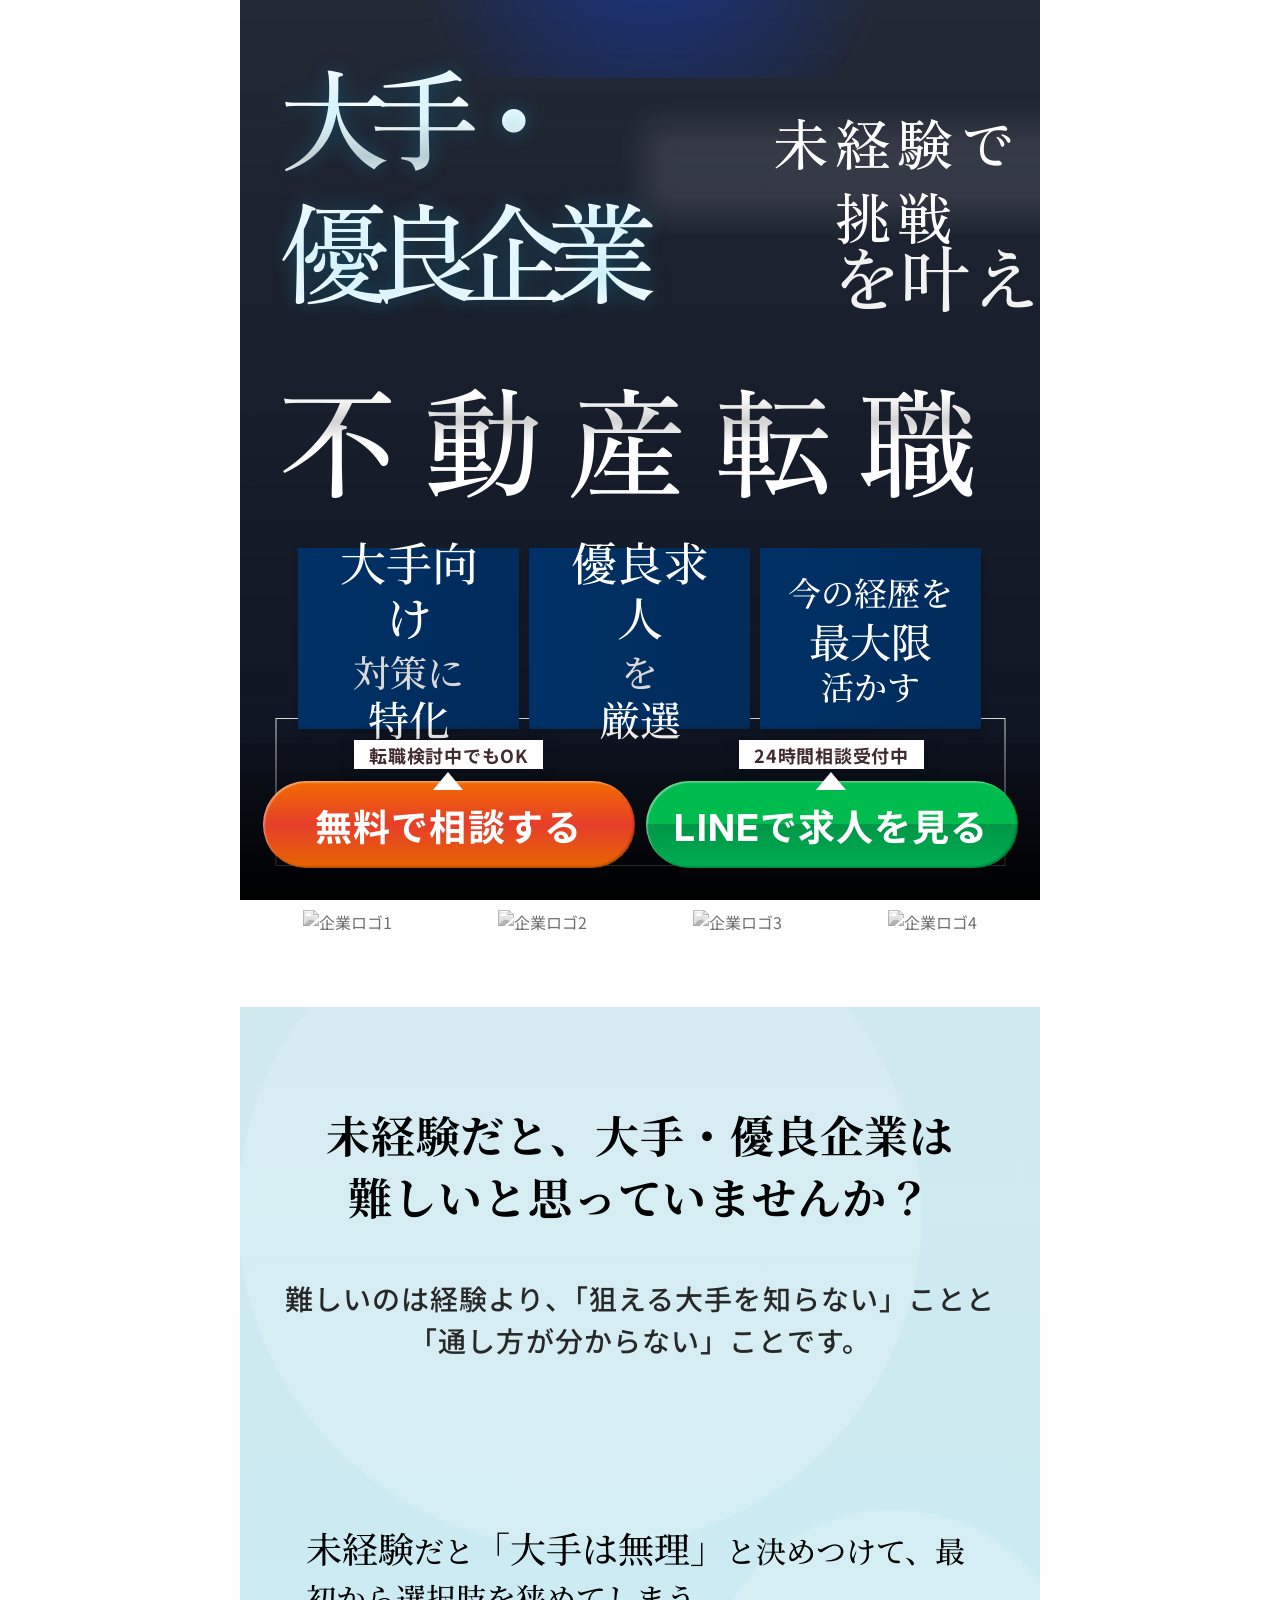
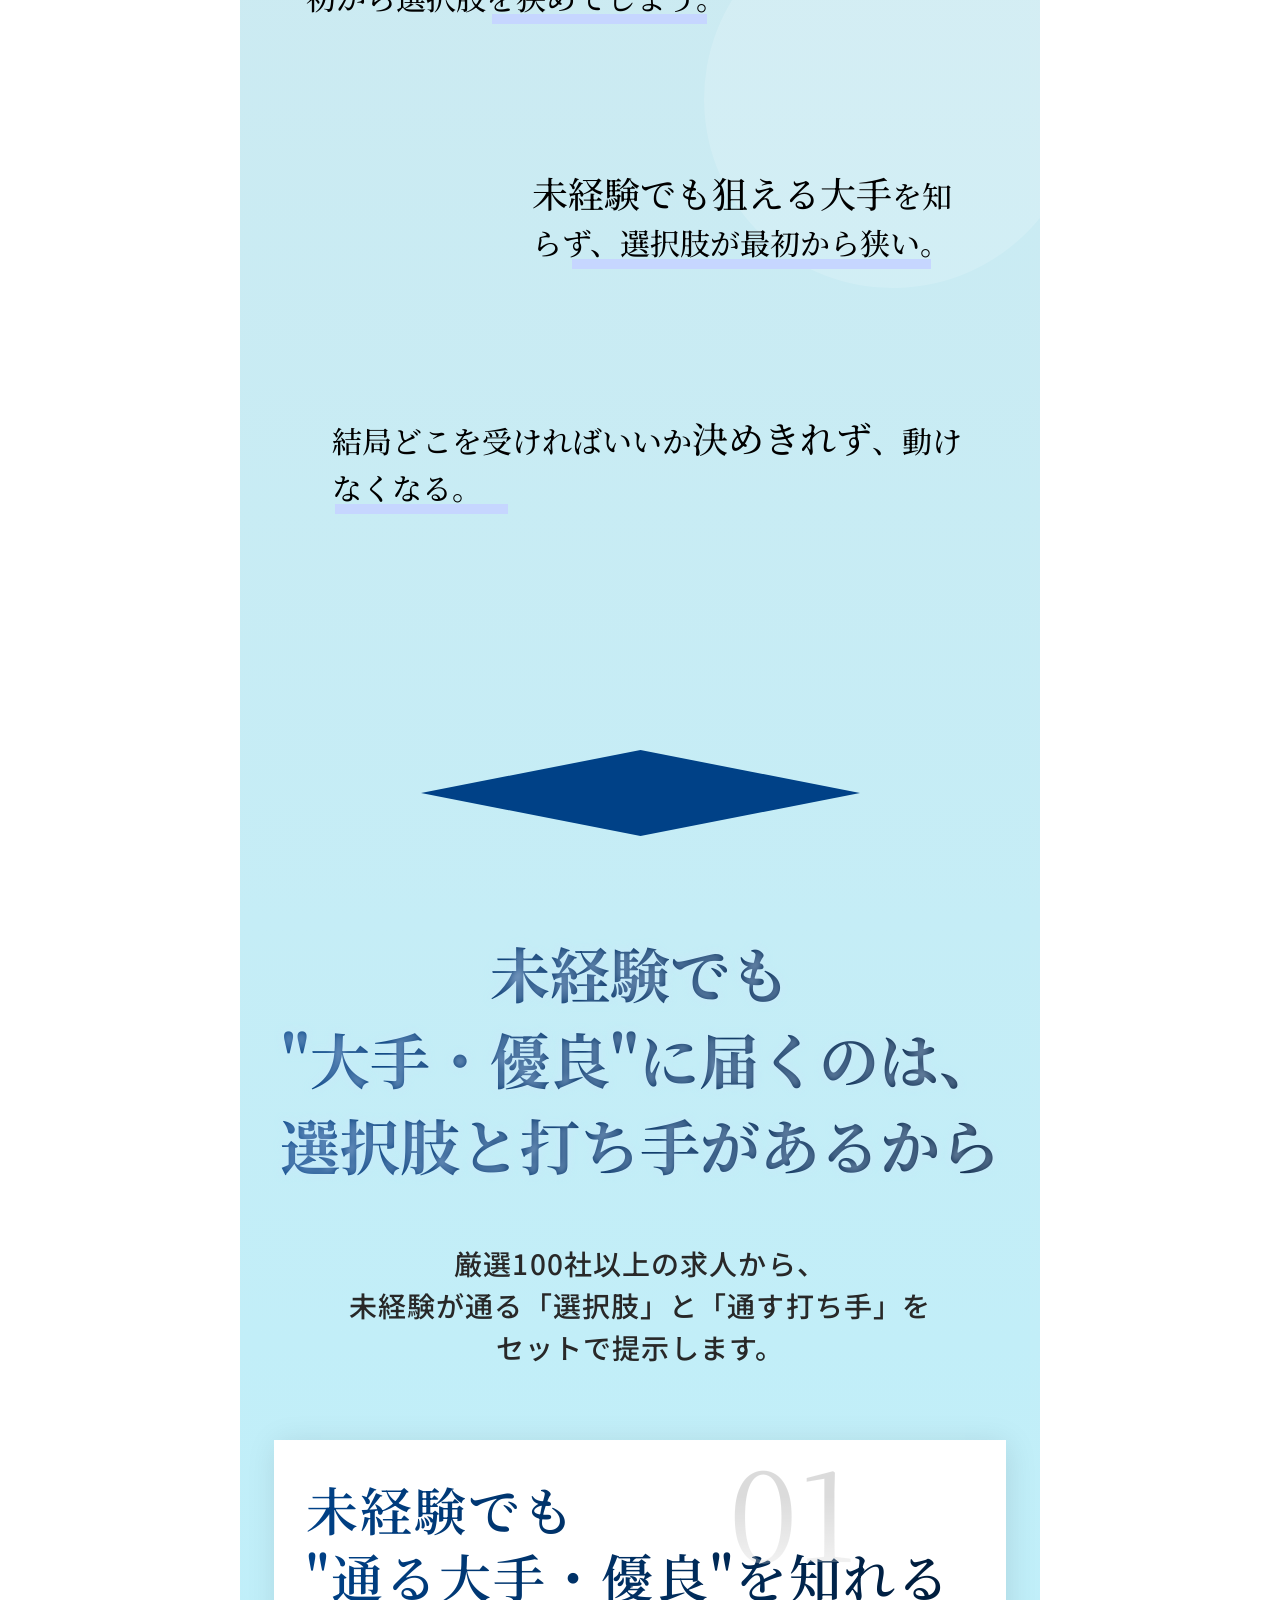
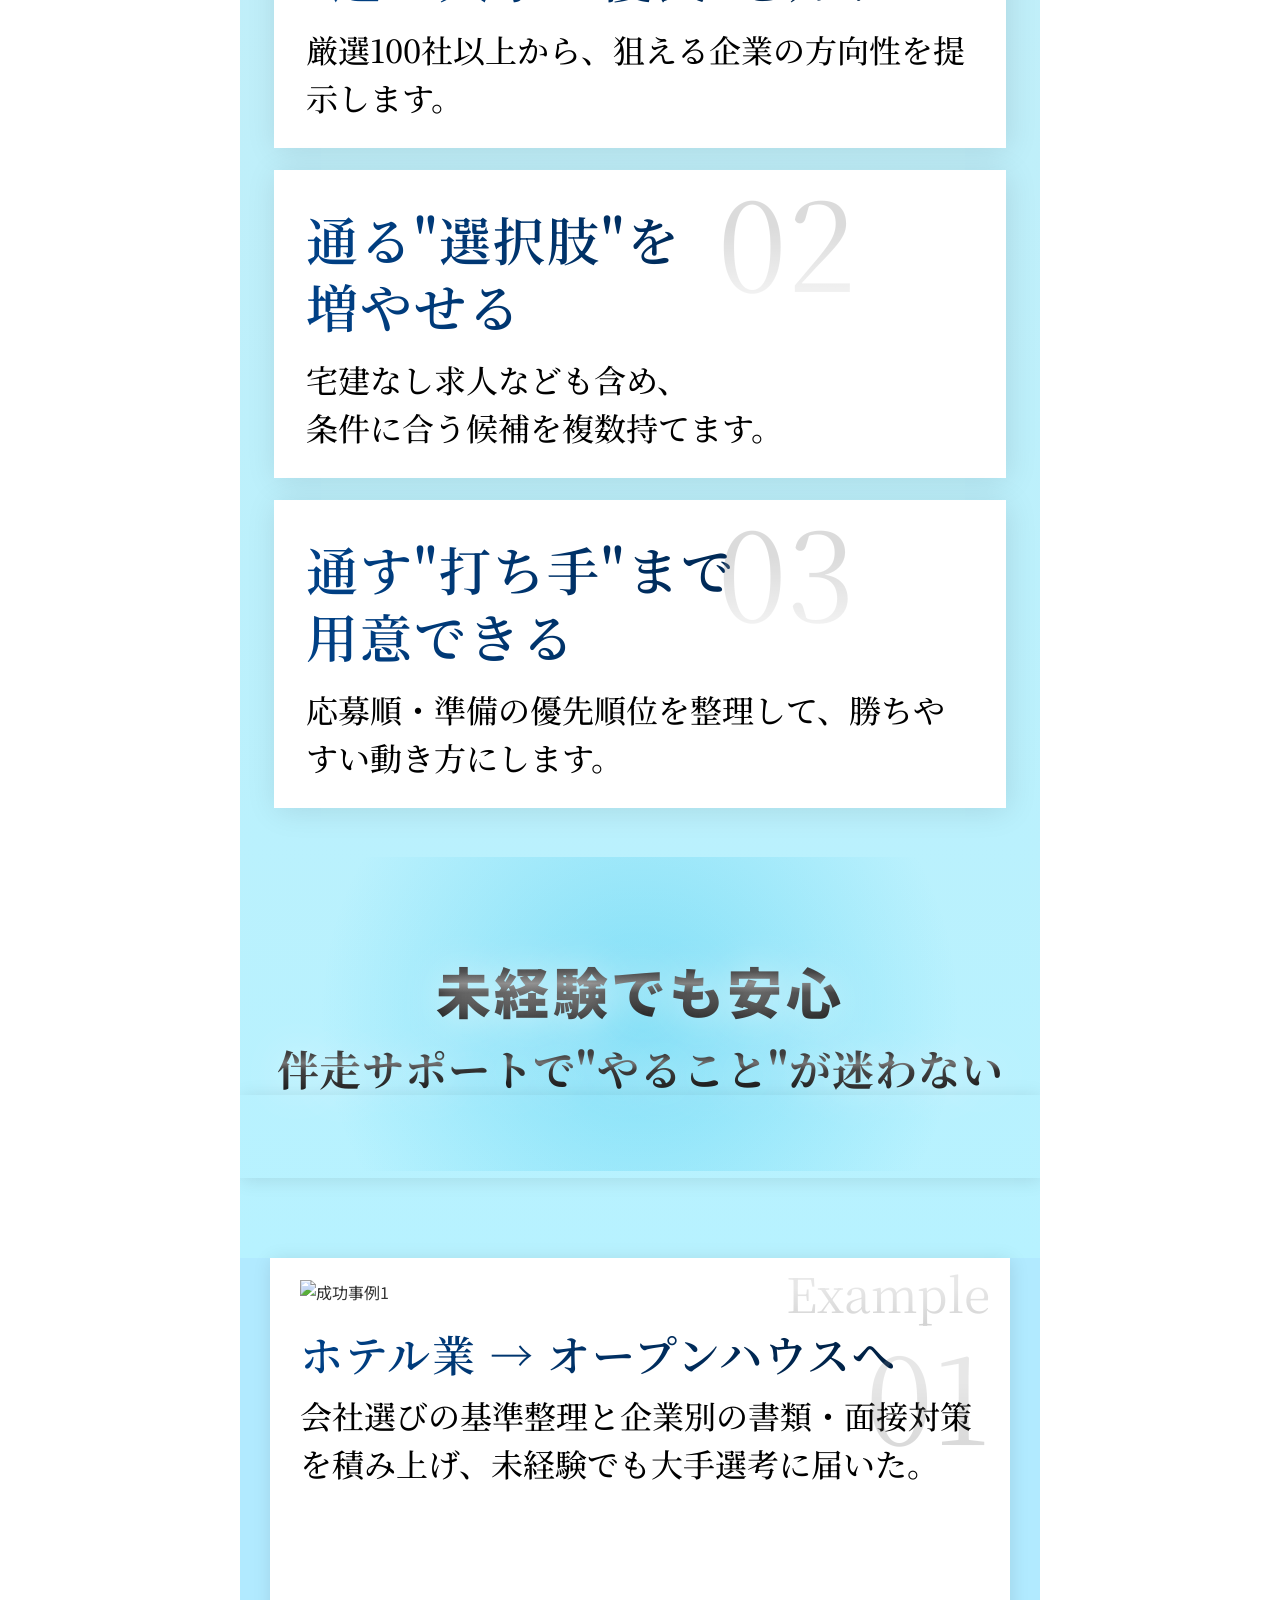
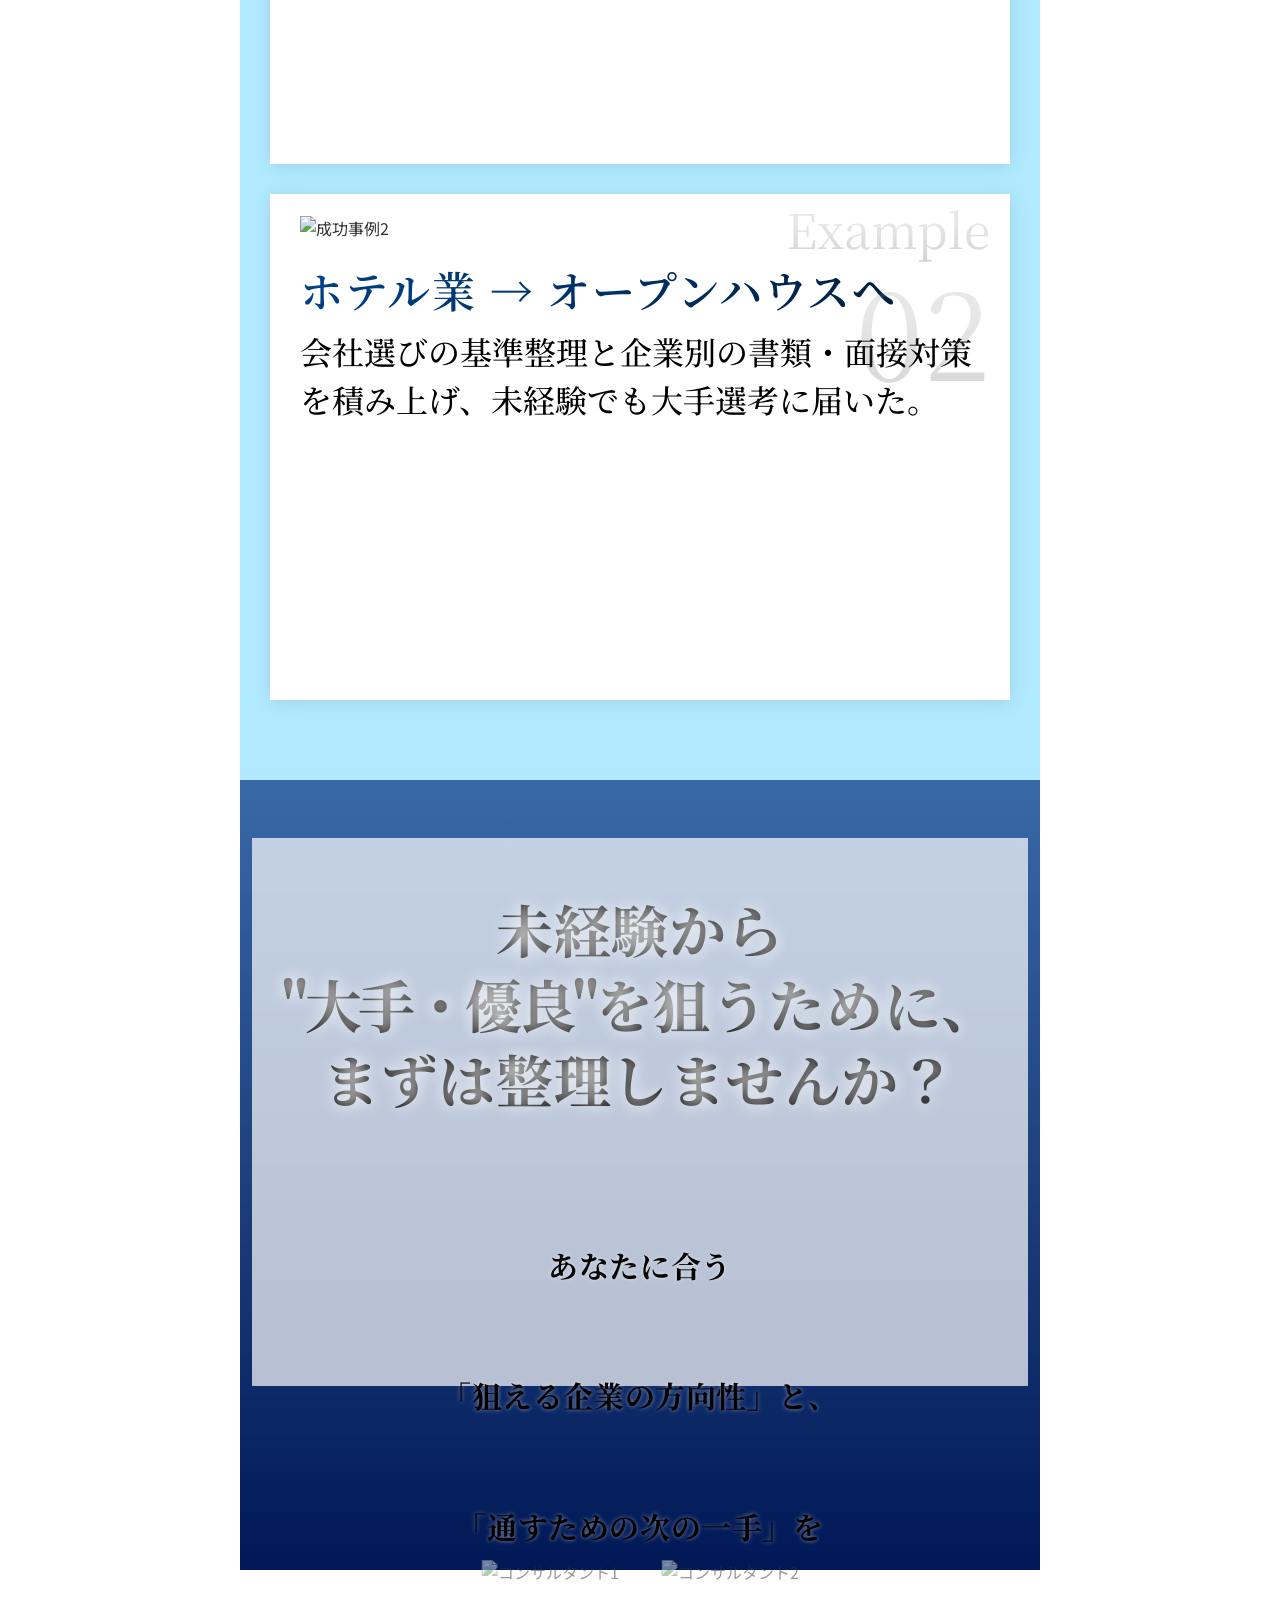
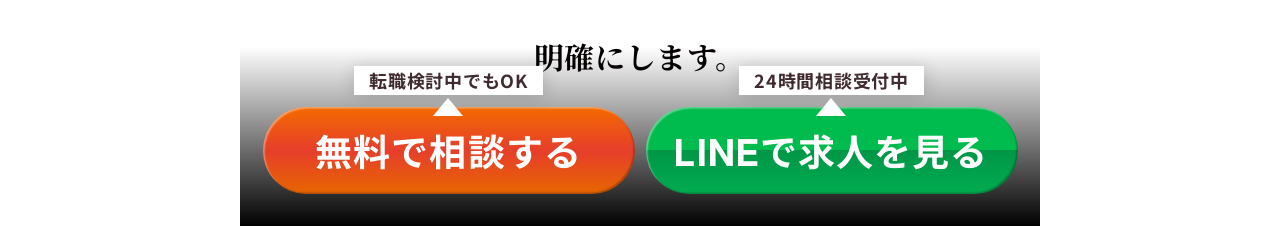
==== career-navi-corporate.html @ 5f2ec601 "add file" ====
<!DOCTYPE html>
<html lang="ja">
<head>
    <meta charset="UTF-8">
    <meta name="viewport" content="width=device-width, initial-scale=1.0">
    <title>大手・優良企業を叶える不動産転職 | 不動産キャリアナビ</title>
    <meta name="description" content="未経験から大手・優良企業への転職をサポート。厳選100社以上から、あなたに合う企業の方向性と通すための打ち手を明確にします。">
    <link rel="preconnect" href="https://fonts.googleapis.com">
    <link rel="preconnect" href="https://fonts.gstatic.com" crossorigin>
    <link href="https://fonts.googleapis.com/css2?family=Noto+Sans+JP:wght@400;500;700;900&family=Noto+Serif+JP:wght@400;500;600;700&family=Inter:wght@700&family=Zen+Old+Mincho:wght@500&display=swap" rel="stylesheet">
    <link rel="stylesheet" href="css/career-navi-corporate.css">
</head>
<body>
    <!-- ヒーローセクション -->
    <section class="hero-section-corporate">
        <div class="hero-section-corporate__content">
            <div class="hero-section-corporate__title-group">
                <div class="hero-section-corporate__title-main">
                    <p class="hero-section-corporate__title-large">大手・</p>
                    <p class="hero-section-corporate__title-large">優良企業</p>
                </div>
                <p class="hero-section-corporate__title-sub">を叶える</p>
            </div>
            
            <div class="hero-section-corporate__top-badge">
                <span class="hero-section-corporate__top-badge-text">未経験で挑戦</span>
            </div>
            
            <div class="hero-section-corporate__main-title">
                <p class="hero-section-corporate__main-title-text">不動産転職</p>
            </div>
        </div>
        
        <!-- 3つの特徴ボックス -->
        <div class="feature-boxes-corporate">
            <div class="feature-box-corporate">
                <p class="feature-box-corporate__title">大手向け</p>
                <p class="feature-box-corporate__text">対策に</p>
                <p class="feature-box-corporate__emphasis">特化</p>
            </div>
            <div class="feature-box-corporate">
                <p class="feature-box-corporate__title">優良求人</p>
                <p class="feature-box-corporate__text">を</p>
                <p class="feature-box-corporate__emphasis">厳選</p>
            </div>
            <div class="feature-box-corporate">
                <p class="feature-box-corporate__top-text">今の経歴を</p>
                <p class="feature-box-corporate__emphasis">最大限</p>
                <p class="feature-box-corporate__bottom-text">活かす</p>
            </div>
        </div>
        
        <!-- CTAボタン（トップ） -->
        <div class="cta-section-top">
            <div class="cta-wrapper">
                <div class="cta-badge">転職検討中でもOK</div>
                <button class="cta-button cta-button--orange">無料で相談する</button>
            </div>
            <div class="cta-wrapper">
                <div class="cta-badge">24時間相談受付中</div>
                <button class="cta-button cta-button--green">LINEで求人を見る</button>
            </div>
        </div>
    </section>
    
    <!-- 企業ロゴセクション -->
    <section class="company-logos">
        <div class="company-logos__container">
            <img src="https://placehold.co/200x60/e0e0e0/666?text=Company+Logo" alt="企業ロゴ1">
            <img src="https://placehold.co/200x60/e0e0e0/666?text=Company+Logo" alt="企業ロゴ2">
            <img src="https://placehold.co/200x60/e0e0e0/666?text=Company+Logo" alt="企業ロゴ3">
            <img src="https://placehold.co/200x60/e0e0e0/666?text=Company+Logo" alt="企業ロゴ4">
        </div>
    </section>
    
    <!-- 問題提起セクション -->
    <section class="problem-section">
        <h2 class="problem-section__title">
            未経験だと、大手・優良企業は<br>
            難しいと思っていませんか？
        </h2>
        
        <p class="problem-section__lead">
            難しいのは経験より、「狙える大手を知らない」ことと「通し方が分からない」ことです。
        </p>
        
        <!-- 問題点カード -->
        <div class="problem-cards">
            <div class="problem-card">
                <div class="problem-card__content">
                    <p class="problem-card__text">
                        <span class="problem-card__emphasis">未経験</span>だと<span class="problem-card__emphasis">「大手は無理」</span>と決めつけて、最初から選択肢を狭めてしまう。
                    </p>
                    <div class="problem-card__highlight"></div>
                </div>
            </div>
            
            <div class="problem-card">
                <div class="problem-card__content">
                    <p class="problem-card__text">
                        <span class="problem-card__emphasis">未経験でも狙える大手</span>を知らず、選択肢が最初から狭い。
                    </p>
                    <div class="problem-card__highlight"></div>
                </div>
            </div>
            
            <div class="problem-card">
                <div class="problem-card__content">
                    <p class="problem-card__text">
                        結局どこを受ければいいか<span class="problem-card__emphasis">決めきれず</span>、動けなくなる。
                    </p>
                    <div class="problem-card__highlight"></div>
                </div>
            </div>
        </div>
        
        <div class="divider-section">
            <div class="divider-line"></div>
        </div>
        
        <!-- 解決策セクション -->
        <h2 class="solution-title">
            未経験でも<br>
            "大手・優良"に届くのは、<br>
            選択肢と打ち手があるから
        </h2>
        
        <p class="solution-lead">
            厳選100社以上の求人から、<br>
            未経験が通る「選択肢」と「通す打ち手」を<br>
            セットで提示します。
        </p>
        
        <!-- 3つの理由カード -->
        <div class="solution-cards">
            <div class="solution-card">
                <span class="solution-card__number">01</span>
                <h3 class="solution-card__title">
                    未経験でも<br>
                    "通る大手・優良"を知れる
                </h3>
                <p class="solution-card__text">
                    厳選100社以上から、狙える企業の方向性を提示します。
                </p>
            </div>
            
            <div class="solution-card">
                <span class="solution-card__number">02</span>
                <h3 class="solution-card__title">
                    通る"選択肢"を<br>
                    増やせる
                </h3>
                <p class="solution-card__text">
                    宅建なし求人なども含め、<br>
                    条件に合う候補を複数持てます。
                </p>
            </div>
            
            <div class="solution-card">
                <span class="solution-card__number">03</span>
                <h3 class="solution-card__title">
                    通す"打ち手"まで<br>
                    用意できる
                </h3>
                <p class="solution-card__text">
                    応募順・準備の優先順位を整理して、勝ちやすい動き方にします。
                </p>
            </div>
        </div>
        
        <!-- 未経験でも安心セクション -->
        <div class="reassurance-section">
            <div class="reassurance-content">
                <h3 class="reassurance-title">
                    <span class="reassurance-title__emphasis">未経験でも安心</span>
                </h3>
                <p class="reassurance-subtitle">
                    伴走サポートで"やること"が迷わない
                </p>
            </div>
        </div>
    </section>
    
    <!-- 成功事例セクション -->
    <section class="success-cases">
        <div class="success-case">
            <div class="success-case__image">
                <img src="https://placehold.co/337x214/003166/FFF?text=Success+Story" alt="成功事例1">
            </div>
            <div class="success-case__content">
                <h3 class="success-case__title">ホテル業 → オープンハウスへ</h3>
                <p class="success-case__text">
                    会社選びの基準整理と企業別の書類・面接対策を積み上げ、未経験でも大手選考に届いた。
                </p>
            </div>
            <span class="success-case__label">
                <span class="success-case__label-text">Example</span>
                <span class="success-case__label-number">01</span>
            </span>
        </div>
        
        <div class="success-case">
            <div class="success-case__image">
                <img src="https://placehold.co/337x192/003166/FFF?text=Success+Story" alt="成功事例2">
            </div>
            <div class="success-case__content">
                <h3 class="success-case__title">ホテル業 → オープンハウスへ</h3>
                <p class="success-case__text">
                    会社選びの基準整理と企業別の書類・面接対策を積み上げ、未経験でも大手選考に届いた。
                </p>
            </div>
            <span class="success-case__label">
                <span class="success-case__label-text">Example</span>
                <span class="success-case__label-number">02</span>
            </span>
        </div>
    </section>
    
    <!-- 最終CTAセクション -->
    <section class="final-cta">
        <div class="final-cta__content">
            <h2 class="final-cta__title">
                未経験から<br>
                <span class="final-cta__title-emphasis">"大手・優良"</span>を狙うために、<br>
                まずは整理しませんか？
            </h2>
            
            <div class="final-cta__description">
                <p>あなたに合う</p>
                <p>「狙える企業の方向性」と、</p>
                <p>「通すための次の一手」を</p>
                <p>明確にします。</p>
            </div>
            
            <div class="final-cta__images">
                <img src="https://placehold.co/334x333/326CB3/FFF?text=Consultant" alt="コンサルタント1" class="final-cta__image">
                <img src="https://placehold.co/282x396/326CB3/FFF?text=Consultant" alt="コンサルタント2" class="final-cta__image">
            </div>
        </div>
        
        <!-- CTAボタン（ボトム） -->
        <div class="cta-section-bottom">
            <div class="cta-wrapper">
                <div class="cta-badge">転職検討中でもOK</div>
                <button class="cta-button cta-button--orange">無料で相談する</button>
            </div>
            <div class="cta-wrapper">
                <div class="cta-badge">24時間相談受付中</div>
                <button class="cta-button cta-button--green">LINEで求人を見る</button>
            </div>
        </div>
    </section>
    
</body>
</html>
---- css/career-navi-corporate.css ----
/* ==========================================================================
   不動産キャリアナビ - 大手・優良企業向けLP
   ========================================================================== */

/* CSS Variables
   ========================================================================== */
:root {
    /* Colors - Navy/Blue Theme */
    --color-navy-dark: #0b111f;
    --color-navy-medium: #002b5a;
    --color-navy-accent: #003166;
    --color-blue-primary: #004187;
    --color-blue-dark: #001b39;
    --color-blue-light: #b1eaff;
    --color-blue-lighter: #d0e9ef;
    --color-blue-gradient-end: #b7f2ff;
    --color-blue-highlight: #c6d6ff;
    --color-blue-accent: #326cb3;
    
    /* Gradient Backgrounds */
    --gradient-navy: linear-gradient(to bottom, rgba(11, 17, 31, 0.9), #0b111f);
    --gradient-blue-cta: linear-gradient(to bottom, rgba(50, 108, 179, 0.9), #001855);
    --gradient-problem-bg: linear-gradient(to bottom, #d0e9ef, #b7f2ff);
    --gradient-blue-title: linear-gradient(to right, #004187, #001b39);
    --gradient-silver-text: linear-gradient(0deg, rgb(255, 255, 255) 0%, rgb(255, 255, 255) 47.115%, rgb(210, 210, 210) 59.135%, rgb(255, 255, 255) 74.038%, rgb(255, 255, 255) 100%);
    --gradient-dark-text: linear-gradient(to top, #191919 35.577%, #4f4f4f 60.577%, #2d2d2d 76.923%);
    
    /* CTA Buttons */
    --gradient-orange: linear-gradient(to bottom, #f36b00 0%, #e63e2b 50%, #e76600 100%);
    --gradient-green: linear-gradient(to bottom, #00BB4D 0%, #00BB4D 50%, #009647 50%, #00AD51 100%);
    
    /* Fonts */
    --font-main: 'Noto Sans JP', sans-serif;
    --font-serif: 'Noto Serif JP', serif;
    --font-mincho: 'Zen Old Mincho', serif;
    --font-inter: 'Inter', sans-serif;
}

/* Reset & Base Styles
   ========================================================================== */
* {
    margin: 0;
    padding: 0;
    box-sizing: border-box;
}

body {
    font-family: var(--font-main);
    line-height: 1.6;
    color: #333;
    overflow-x: hidden;
}

img {
    max-width: 100%;
    height: auto;
    display: block;
}

/* Hero Section - Corporate
   ========================================================================== */
.hero-section-corporate {
    position: relative;
    width: 800px;
    min-height: 900px;
    margin: 0 auto;
    background: var(--gradient-navy);
    overflow: hidden;
}

.hero-section-corporate::before {
    content: '';
    position: absolute;
    top: 0;
    left: 50%;
    transform: translateX(-50%);
    width: 1434px;
    height: 956px;
    background: url('https://placehold.co/1434x956/1a2332/1a2332') center/cover;
    opacity: 0.4;
    z-index: 0;
}

.hero-section-corporate__content {
    position: relative;
    z-index: 1;
    padding-top: 48px;
}

/* Blue Glow Effect */
.hero-section-corporate::after {
    content: '';
    position: absolute;
    top: -200px;
    left: 95px;
    width: 634px;
    height: 278px;
    background: radial-gradient(circle, rgba(0, 180, 230, 0.4) 0%, transparent 70%);
    mix-blend-mode: color-dodge;
    pointer-events: none;
    z-index: 1;
}

/* Title Group */
.hero-section-corporate__title-group {
    position: relative;
    padding-left: 40px;
}

.hero-section-corporate__title-main {
    font-family: var(--font-mincho);
    font-weight: 500;
    font-size: 111px;
    line-height: 1.2;
    background: var(--gradient-silver-text);
    -webkit-background-clip: text;
    -webkit-text-fill-color: transparent;
    background-clip: text;
    text-shadow: 0px 0px 19px rgba(0, 180, 230, 0.3);
}

.hero-section-corporate__title-large {
    margin: 0;
    letter-spacing: -22px;
}

.hero-section-corporate__title-sub {
    position: absolute;
    top: 157px;
    left: 590px;
    font-family: var(--font-mincho);
    font-weight: 500;
    font-size: 73px;
    line-height: 140px;
    color: #f2f2f2;
    text-align: center;
    letter-spacing: -3.6px;
    white-space: nowrap;
}

/* Top Badge */
.hero-section-corporate__top-badge {
    position: absolute;
    top: 105px;
    left: 514px;
    text-align: center;
}

.hero-section-corporate__top-badge::before {
    content: '';
    position: absolute;
    top: 20px;
    left: 50%;
    transform: translateX(-50%);
    width: 505px;
    height: 91px;
    background: rgba(255, 255, 255, 0.1);
    filter: blur(15px);
}

.hero-section-corporate__top-badge-text {
    position: relative;
    font-family: var(--font-mincho);
    font-weight: 500;
    font-size: 56px;
    line-height: 1.32;
    color: white;
    letter-spacing: 6px;
}

/* Main Title */
.hero-section-corporate__main-title {
    position: absolute;
    top: 348px;
    left: 50%;
    transform: translateX(-50%);
    text-align: center;
}

.hero-section-corporate__main-title::before {
    content: '';
    position: absolute;
    top: 370px;
    left: 50%;
    transform: translateX(-50%);
    width: 728px;
    height: 146px;
    border: 1.2px solid #d9d9d9;
    pointer-events: none;
}

.hero-section-corporate__main-title-text {
    position: relative;
    font-family: var(--font-mincho);
    font-weight: 500;
    font-size: 120px;
    line-height: 179px;
    background: var(--gradient-silver-text);
    -webkit-background-clip: text;
    -webkit-text-fill-color: transparent;
    background-clip: text;
    text-align: center;
    letter-spacing: 25px;
    white-space: nowrap;
}

/* Feature Boxes Corporate */
.feature-boxes-corporate {
    position: absolute;
    top: 548px;
    left: 58px;
    display: flex;
    gap: 10px;
    z-index: 2;
}

.feature-box-corporate {
    width: 221px;
    height: 181px;
    background: linear-gradient(to right, var(--color-navy-accent), var(--color-navy-medium));
    box-shadow: 2.4px 3.2px 8px 0px rgba(0, 0, 0, 0.2);
    display: flex;
    flex-direction: column;
    align-items: center;
    justify-content: center;
    padding: 20px;
    text-align: center;
    color: white;
}

.feature-box-corporate__title {
    font-family: var(--font-serif);
    font-weight: 500;
    font-size: 46px;
    line-height: 1.2;
    margin-bottom: 5px;
}

.feature-box-corporate__text {
    font-family: var(--font-serif);
    font-weight: 500;
    font-size: 37px;
    line-height: 1.2;
    color: #d9d9d9;
}

.feature-box-corporate__emphasis {
    font-family: var(--font-serif);
    font-weight: 500;
    font-size: 41px;
    line-height: 1.2;
}

.feature-box-corporate__top-text {
    font-family: var(--font-serif);
    font-weight: 500;
    font-size: 33px;
    line-height: 1.2;
    margin-bottom: 5px;
}

.feature-box-corporate__bottom-text {
    font-family: var(--font-serif);
    font-weight: 500;
    font-size: 33px;
    line-height: 1.2;
}

/* CTA Section Top */
.cta-section-top {
    position: absolute;
    bottom: 0;
    left: 0;
    width: 100%;
    height: 179px;
    background: linear-gradient(to bottom, rgba(0, 0, 0, 0), black);
    display: flex;
    align-items: flex-end;
    justify-content: center;
    gap: 11px;
    padding-bottom: 32px;
    z-index: 3;
}

.cta-wrapper {
    position: relative;
    display: flex;
    flex-direction: column;
    align-items: center;
    gap: 12px;
}

.cta-badge {
    background: white;
    padding: 1.5px 15px;
    box-shadow: 0.747px 1.495px 17.938px 0px rgba(0, 0, 0, 0.16);
    font-family: 'LINE Seed JP OTF', var(--font-main);
    font-weight: 700;
    font-size: 18px;
    line-height: normal;
    color: #402c30;
    text-align: center;
    letter-spacing: 0.71px;
    white-space: nowrap;
    position: relative;
}

.cta-badge::after {
    content: '';
    position: absolute;
    bottom: -21px;
    left: 50%;
    transform: translateX(-50%) scaleY(-1);
    width: 0;
    height: 0;
    border-left: 15px solid transparent;
    border-right: 15px solid transparent;
    border-top: 18px solid white;
}

.cta-button {
    width: 372px;
    height: 87px;
    border-radius: 249px;
    border: none;
    font-family: var(--font-inter), var(--font-main);
    font-weight: 700;
    font-size: 37px;
    line-height: normal;
    color: white;
    letter-spacing: 1.12px;
    white-space: nowrap;
    cursor: pointer;
    transition: transform 0.2s;
    box-shadow: inset -1.477px -1.477px 1.477px 0px rgba(0, 0, 0, 0.25), 
                inset 1.477px 1.477px 1.477px 0px rgba(255, 255, 255, 0.4);
}

.cta-button:hover {
    transform: translateY(-2px);
}

.cta-button--orange {
    background: var(--gradient-orange);
}

.cta-button--green {
    background: var(--gradient-green);
}

/* Company Logos Section */
.company-logos {
    width: 800px;
    min-height: 107px;
    margin: 0 auto;
    background: white;
    overflow: hidden;
}

.company-logos__container {
    display: flex;
    align-items: center;
    justify-content: space-around;
    padding: 10px 20px;
    gap: 20px;
}

.company-logos__container img {
    opacity: 0.7;
    filter: grayscale(1);
    transition: all 0.3s;
}

.company-logos__container img:hover {
    opacity: 1;
    filter: grayscale(0);
}

/* Problem Section */
.problem-section {
    width: 800px;
    min-height: 2768px;
    margin: 0 auto;
    background: var(--gradient-problem-bg);
    position: relative;
    padding: 97px 0 80px;
    overflow: hidden;
}

/* Decorative Vector Shapes */
.problem-section::before,
.problem-section::after {
    content: '';
    position: absolute;
    background: rgba(255, 255, 255, 0.15);
    border-radius: 50%;
    pointer-events: none;
}

.problem-section::before {
    width: 669px;
    height: 685px;
    top: -135px;
    left: 5px;
    transform: rotate(100deg);
}

.problem-section::after {
    width: 378px;
    height: 378px;
    top: 503px;
    right: -42px;
    transform: rotate(100deg);
}

.problem-section__title {
    font-family: var(--font-serif);
    font-weight: 700;
    font-size: 44px;
    line-height: 1.4;
    color: black;
    text-align: center;
    letter-spacing: 0.88px;
    margin-bottom: 50px;
    position: relative;
    z-index: 1;
}

.problem-section__lead {
    font-family: var(--font-main);
    font-weight: 500;
    font-size: 28px;
    line-height: 1.5;
    color: #282828;
    text-align: center;
    letter-spacing: 1.12px;
    max-width: 762px;
    margin: 0 auto 109px;
    position: relative;
    z-index: 1;
}

/* Problem Cards */
.problem-cards {
    display: flex;
    flex-direction: column;
    gap: 45px;
    padding: 0 66px;
    margin-bottom: 190px;
    position: relative;
    z-index: 2;
}

.problem-card {
    min-height: 200px;
    display: flex;
    align-items: center;
    position: relative;
}

.problem-card:nth-child(1) {
    padding-left: 0;
}

.problem-card:nth-child(2) {
    padding-left: 226px;
}

.problem-card:nth-child(3) {
    padding-left: 26px;
}

.problem-card__content {
    position: relative;
}

.problem-card__text {
    font-family: var(--font-serif);
    font-weight: 500;
    font-size: 30px;
    line-height: 1.48;
    color: black;
}

.problem-card__emphasis {
    font-size: 36px;
}

.problem-card__highlight {
    position: absolute;
    bottom: -5px;
    height: 10px;
    background: var(--color-blue-highlight);
    mix-blend-mode: multiply;
}

.problem-card:nth-child(1) .problem-card__highlight {
    left: 186px;
    width: 215px;
}

.problem-card:nth-child(2) .problem-card__highlight {
    left: 40px;
    width: 359px;
}

.problem-card:nth-child(3) .problem-card__highlight {
    left: 3px;
    width: 173px;
}

/* Divider Section */
.divider-section {
    text-align: center;
    margin: 93px 0;
    position: relative;
    z-index: 1;
}

.divider-line {
    width: 439px;
    height: 86px;
    margin: 0 auto;
    background: url('data:image/svg+xml,<svg xmlns="http://www.w3.org/2000/svg" viewBox="0 0 439 86"><path d="M0 43L219.5 0L439 43L219.5 86L0 43Z" fill="%23004187"/></svg>') center/contain no-repeat;
}

/* Solution Title */
.solution-title {
    font-family: var(--font-serif);
    font-weight: 700;
    font-size: 60px;
    line-height: normal;
    background: var(--gradient-blue-title);
    -webkit-background-clip: text;
    -webkit-text-fill-color: transparent;
    background-clip: text;
    text-align: center;
    text-shadow: 0px 0px 8px rgba(207, 230, 255, 0.6);
    margin-bottom: 55px;
    position: relative;
    z-index: 1;
}

.solution-lead {
    font-family: var(--font-main);
    font-weight: 500;
    font-size: 28px;
    line-height: 1.5;
    color: #282828;
    text-align: center;
    letter-spacing: 1.12px;
    margin: 0 auto 72px;
    position: relative;
    z-index: 1;
}

/* Solution Cards */
.solution-cards {
    display: flex;
    flex-direction: column;
    gap: 22px;
    padding: 0 34px;
    margin-bottom: 80px;
    position: relative;
    z-index: 2;
}

.solution-card {
    position: relative;
    background: white;
    width: 732px;
    height: 308px;
    padding: 36px 32px 29px;
    box-shadow: 1.624px 3.247px 29.224px 0px rgba(0, 0, 0, 0.1);
    display: flex;
    flex-direction: column;
    gap: 16px;
}

.solution-card__number {
    position: absolute;
    top: -20px;
    right: 150px;
    font-family: var(--font-serif);
    font-weight: 400;
    font-size: 123px;
    line-height: normal;
    background: linear-gradient(to top, #f9f9f9, #8b8b8b 56.731%);
    -webkit-background-clip: text;
    -webkit-text-fill-color: transparent;
    background-clip: text;
    opacity: 0.3;
    pointer-events: none;
}

.solution-card__title {
    font-family: var(--font-serif);
    font-weight: 600;
    font-size: 52px;
    line-height: 1.28;
    background: var(--gradient-blue-title);
    -webkit-background-clip: text;
    -webkit-text-fill-color: transparent;
    background-clip: text;
    letter-spacing: 2.08px;
    margin: 0;
}

.solution-card__text {
    font-family: var(--font-serif);
    font-weight: 500;
    font-size: 32px;
    line-height: 1.5;
    color: black;
    margin: 0;
}

/* Reassurance Section */
.reassurance-section {
    position: relative;
    width: 100%;
    margin-top: 130px;
    padding: 14px 0 80px;
    z-index: 3;
}

.reassurance-section::before {
    content: '';
    position: absolute;
    top: -81px;
    left: 50%;
    transform: translateX(-50%);
    width: 859px;
    height: 314px;
    background: radial-gradient(circle, rgba(0, 180, 230, 0.3) 0%, transparent 70%);
    pointer-events: none;
}

.reassurance-section::after {
    content: '';
    position: absolute;
    bottom: 0;
    left: 0;
    width: 100%;
    height: 83px;
    box-shadow: 1px 2px 18px 0px rgba(0, 0, 0, 0.1);
}

.reassurance-content {
    position: relative;
    text-align: center;
}

.reassurance-title {
    font-family: var(--font-serif);
    font-weight: 700;
    font-size: 55px;
    line-height: 1.4;
    background: linear-gradient(0deg, rgb(0, 0, 0) 0%, rgb(38, 38, 38) 47.115%, rgb(102, 102, 102) 59.135%, rgb(45, 45, 45) 74.038%);
    -webkit-background-clip: text;
    -webkit-text-fill-color: transparent;
    background-clip: text;
    text-shadow: 1.67px 3.34px 40.075px rgba(255, 255, 255, 0.7);
    letter-spacing: 3.3px;
    margin-bottom: 10px;
}

.reassurance-title__emphasis {
    font-family: var(--font-main);
    font-weight: 900;
}

.reassurance-subtitle {
    font-family: var(--font-serif);
    font-weight: 700;
    font-size: 42px;
    line-height: 1.4;
    background: linear-gradient(0deg, rgb(0, 0, 0) 0%, rgb(38, 38, 38) 47.115%, rgb(102, 102, 102) 59.135%, rgb(45, 45, 45) 74.038%);
    -webkit-background-clip: text;
    -webkit-text-fill-color: transparent;
    background-clip: text;
    text-shadow: 1.67px 3.34px 40.075px rgba(255, 255, 255, 0.7);
    letter-spacing: 0.83px;
}

/* Success Cases Section */
.success-cases {
    width: 800px;
    margin: 0 auto;
    background: var(--color-blue-light);
    padding: 0 30px 80px;
    display: flex;
    flex-direction: column;
    gap: 30px;
}

.success-case {
    position: relative;
    background: white;
    padding: 22px 30px 18px;
    box-shadow: 1px 2px 18px 0px rgba(0, 0, 0, 0.1);
    display: flex;
    flex-direction: column;
    gap: 20px;
    min-height: 506px;
}

.success-case__image {
    width: 337px;
    height: auto;
}

.success-case__image img {
    width: 100%;
    object-fit: cover;
}

.success-case__content {
    display: flex;
    flex-direction: column;
    gap: 10px;
}

.success-case__title {
    font-family: var(--font-serif);
    font-weight: 600;
    font-size: 43px;
    line-height: 1.28;
    background: var(--gradient-blue-title);
    -webkit-background-clip: text;
    -webkit-text-fill-color: transparent;
    background-clip: text;
    letter-spacing: 1.72px;
    margin: 0;
}

.success-case__text {
    font-family: var(--font-serif);
    font-weight: 500;
    font-size: 32px;
    line-height: 1.5;
    color: black;
    margin: 0;
}

.success-case__label {
    position: absolute;
    top: 0;
    right: 20px;
    text-align: right;
    display: flex;
    flex-direction: column;
    align-items: flex-end;
}

.success-case__label-text {
    font-family: var(--font-serif);
    font-weight: 400;
    font-size: 48px;
    line-height: normal;
    background: linear-gradient(to top, #252525, #8b8b8b 56.731%);
    -webkit-background-clip: text;
    -webkit-text-fill-color: transparent;
    background-clip: text;
    opacity: 0.2;
}

.success-case__label-number {
    font-family: var(--font-serif);
    font-weight: 400;
    font-size: 120px;
    line-height: normal;
    background: linear-gradient(to top, #252525, #8b8b8b 56.731%);
    -webkit-background-clip: text;
    -webkit-text-fill-color: transparent;
    background-clip: text;
    opacity: 0.2;
    margin-top: -20px;
}

/* Final CTA Section */
.final-cta {
    position: relative;
    width: 800px;
    min-height: 790px;
    margin: 0 auto;
    overflow: hidden;
}

.final-cta::before {
    content: '';
    position: absolute;
    top: -176px;
    left: 50%;
    transform: translateX(-50%);
    width: 1449px;
    height: 966px;
    background: var(--gradient-blue-cta);
    z-index: 0;
}

.final-cta::after {
    content: '';
    position: absolute;
    top: -176px;
    left: 50%;
    transform: translateX(-50%);
    width: 1449px;
    height: 966px;
    background: url('https://placehold.co/1449x966/326CB3/326CB3') center/cover;
    opacity: 0.4;
    z-index: 0;
}

.final-cta__content {
    position: relative;
    z-index: 1;
    padding-top: 111px;
}

/* White overlay box */
.final-cta__content::before {
    content: '';
    position: absolute;
    top: 58px;
    left: 50%;
    transform: translateX(-50%);
    width: 776px;
    height: 548px;
    background: white;
    opacity: 0.7;
    z-index: -1;
}

.final-cta__title {
    font-family: var(--font-serif);
    font-weight: 700;
    font-size: 57px;
    line-height: 1.32;
    background: var(--gradient-dark-text);
    -webkit-background-clip: text;
    -webkit-text-fill-color: transparent;
    background-clip: text;
    text-align: center;
    text-shadow: 0px 0px 15px white;
    letter-spacing: 0.57px;
    white-space: nowrap;
    margin-bottom: 40px;
}

.final-cta__title-emphasis {
    letter-spacing: -3.5px;
}

.final-cta__description {
    font-family: var(--font-serif);
    font-weight: 700;
    font-size: 30px;
    line-height: 1.45;
    color: #040100;
    text-shadow: 0px 0px 4px rgba(255, 255, 255, 0.5);
    text-align: center;
    letter-spacing: 0.6px;
    white-space: pre-wrap;
    margin-bottom: 60px;
}

.final-cta__description p {
    margin: 0;
}

.final-cta__images {
    position: absolute;
    bottom: 180px;
    left: 50%;
    transform: translateX(-50%);
    display: flex;
    gap: 43px;
    pointer-events: none;
}

.final-cta__image {
    opacity: 0.5;
}

/* CTA Section Bottom */
.cta-section-bottom {
    position: absolute;
    bottom: 0;
    left: 0;
    width: 100%;
    height: 179px;
    background: linear-gradient(to bottom, rgba(0, 0, 0, 0), black);
    display: flex;
    align-items: flex-end;
    justify-content: center;
    gap: 11px;
    padding-bottom: 32px;
    z-index: 3;
}

/* Responsive Design
   ========================================================================== */
@media (max-width: 767px) {
    /* Hero Section */
    .hero-section-corporate {
        width: 100%;
        min-height: 750px;
    }
    
    .hero-section-corporate__title-main {
        font-size: calc(111 * 100vw / 800);
    }
    
    .hero-section-corporate__title-sub {
        font-size: calc(73 * 100vw / 800);
        left: 50%;
        transform: translateX(-50%);
    }
    
    .hero-section-corporate__top-badge-text {
        font-size: calc(56 * 100vw / 800);
    }
    
    .hero-section-corporate__main-title-text {
        font-size: calc(120 * 100vw / 800);
    }
    
    .feature-boxes-corporate {
        flex-direction: column;
        left: 50%;
        transform: translateX(-50%);
        top: 520px;
        gap: 15px;
    }
    
    .feature-box-corporate {
        width: 90%;
        margin: 0 auto;
    }
    
    /* CTA Buttons */
    .cta-section-top,
    .cta-section-bottom {
        flex-direction: column;
        height: auto;
        padding: 20px;
        gap: 20px;
    }
    
    .cta-button {
        width: 90%;
        max-width: 372px;
        height: 70px;
        font-size: 28px;
    }
    
    /* Company Logos */
    .company-logos,
    .problem-section,
    .success-cases,
    .final-cta {
        width: 100%;
    }
    
    .company-logos__container {
        flex-wrap: wrap;
    }
    
    /* Problem Section */
    .problem-section__title {
        font-size: 32px;
        padding: 0 20px;
    }
    
    .problem-section__lead,
    .solution-lead {
        font-size: 20px;
        padding: 0 20px;
    }
    
    .problem-cards {
        padding: 0 20px;
    }
    
    .problem-card {
        padding-left: 0 !important;
    }
    
    .problem-card__text {
        font-size: 22px;
    }
    
    .problem-card__emphasis {
        font-size: 26px;
    }
    
    /* Solution Section */
    .solution-title {
        font-size: 40px;
        padding: 0 20px;
    }
    
    .solution-cards {
        padding: 0 20px;
    }
    
    .solution-card {
        width: 100%;
        height: auto;
        min-height: 250px;
        padding: 30px 20px 25px;
    }
    
    .solution-card__number {
        font-size: 80px;
        right: 20px;
    }
    
    .solution-card__title {
        font-size: 36px;
    }
    
    .solution-card__text {
        font-size: 22px;
    }
    
    /* Reassurance */
    .reassurance-title {
        font-size: 38px;
        padding: 0 20px;
    }
    
    .reassurance-subtitle {
        font-size: 28px;
        padding: 0 20px;
    }
    
    /* Success Cases */
    .success-case {
        min-height: auto;
    }
    
    .success-case__image {
        width: 100%;
    }
    
    .success-case__title {
        font-size: 32px;
    }
    
    .success-case__text {
        font-size: 22px;
    }
    
    /* Final CTA */
    .final-cta__title {
        font-size: 36px;
        padding: 0 20px;
        white-space: normal;
    }
    
    .final-cta__description {
        font-size: 20px;
        padding: 0 20px;
    }
    
    .final-cta__images {
        display: none;
    }
}
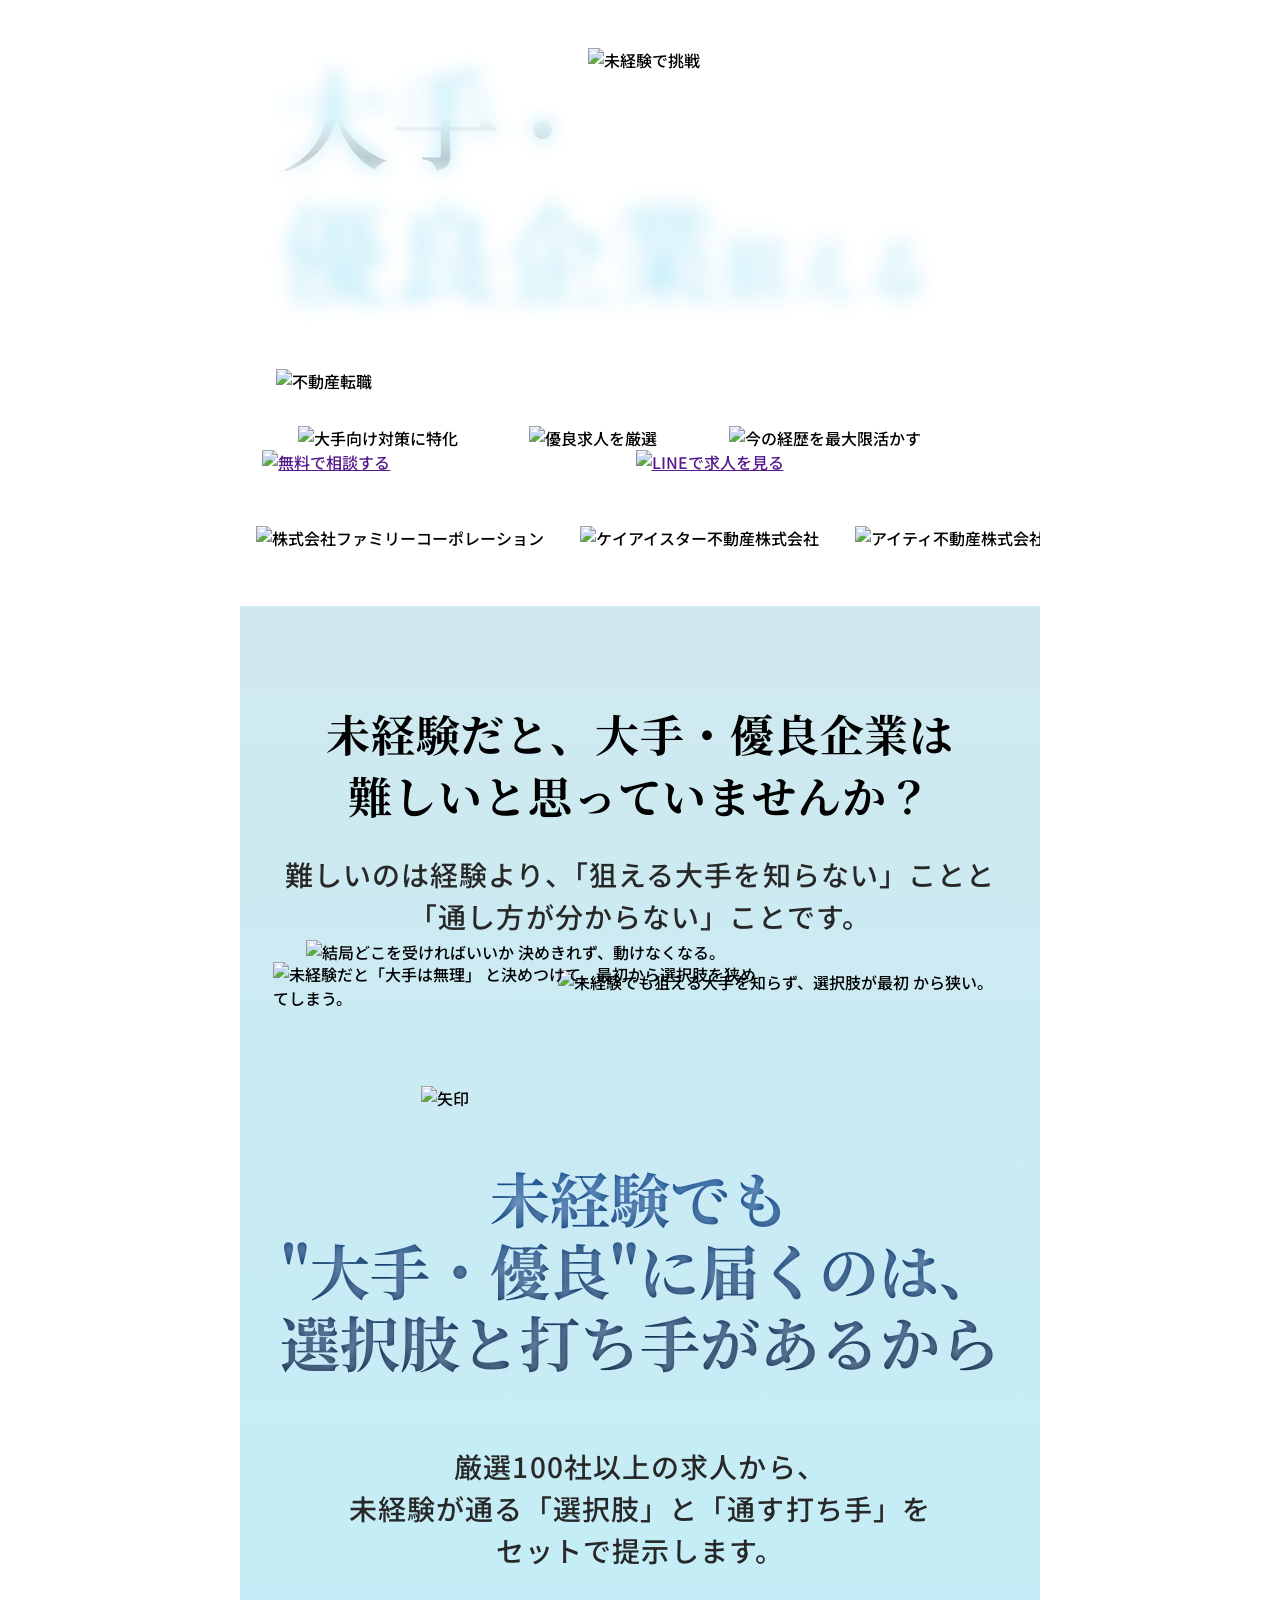
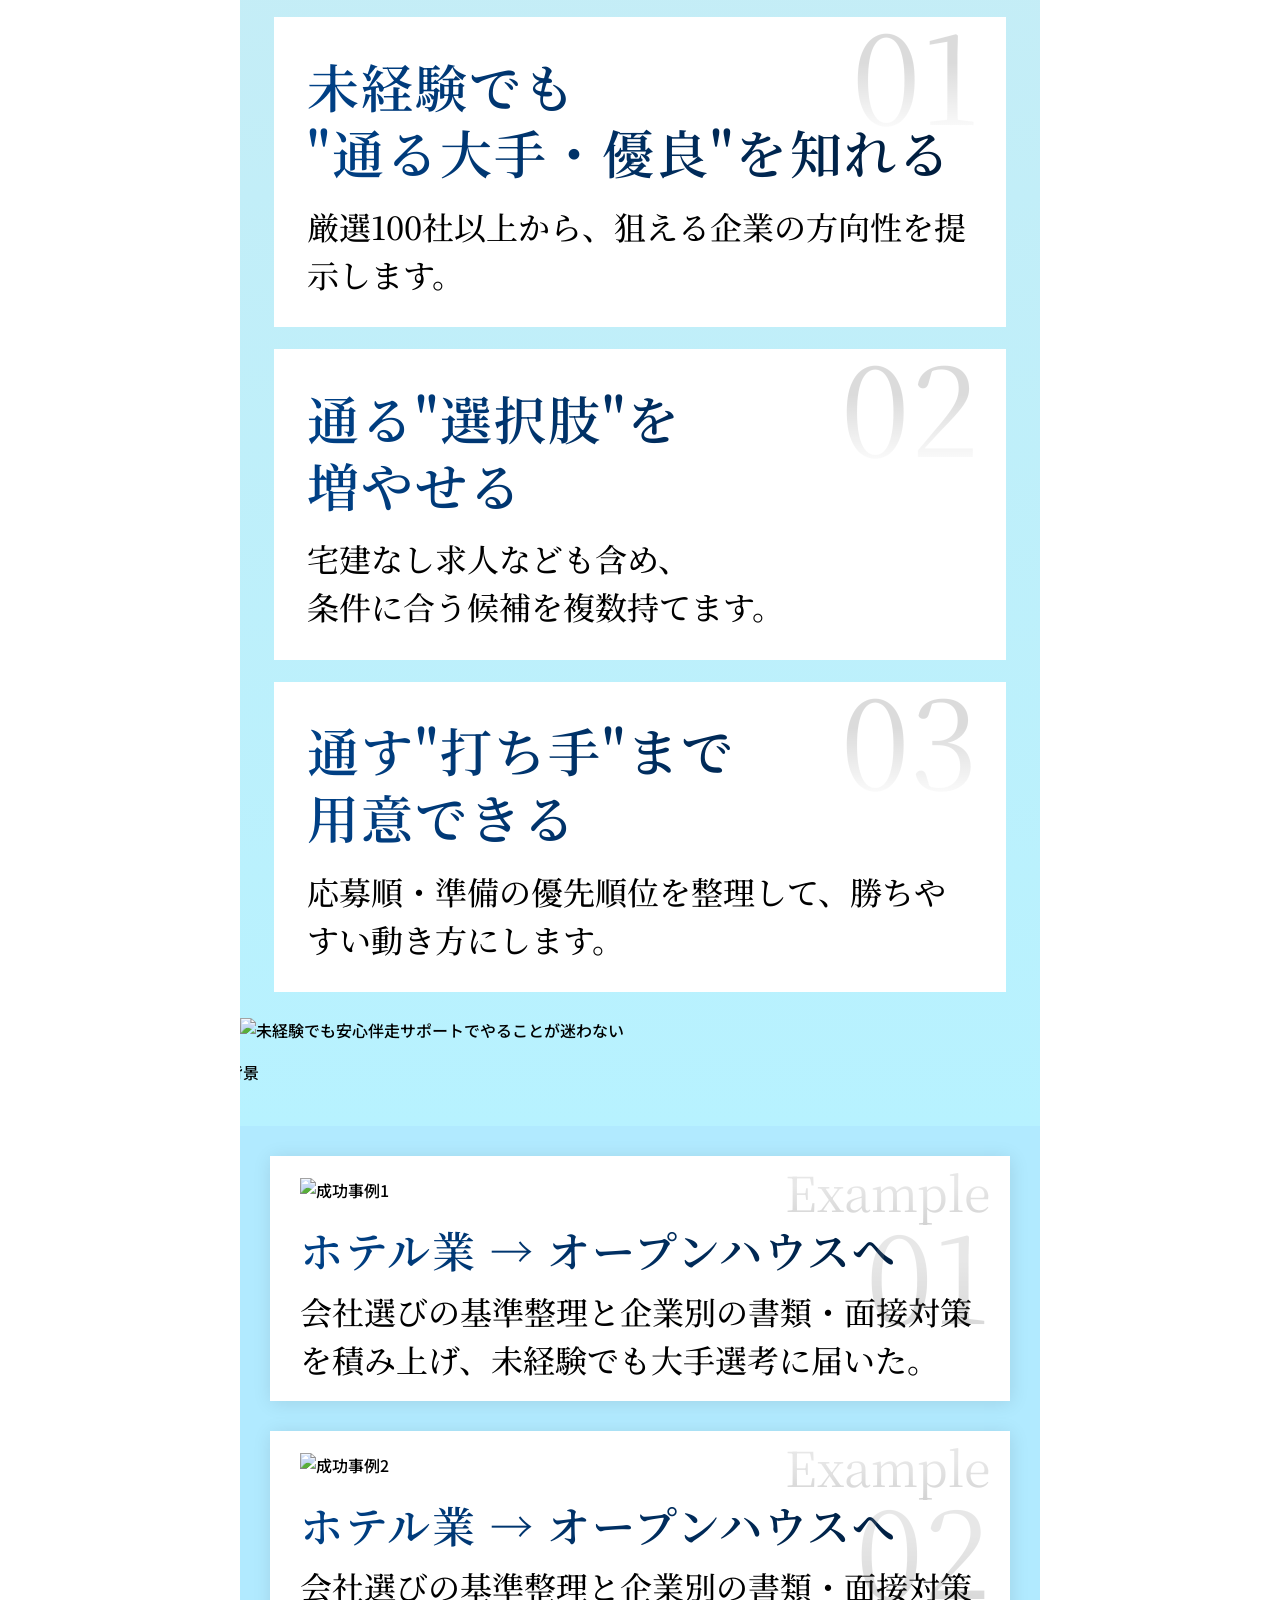
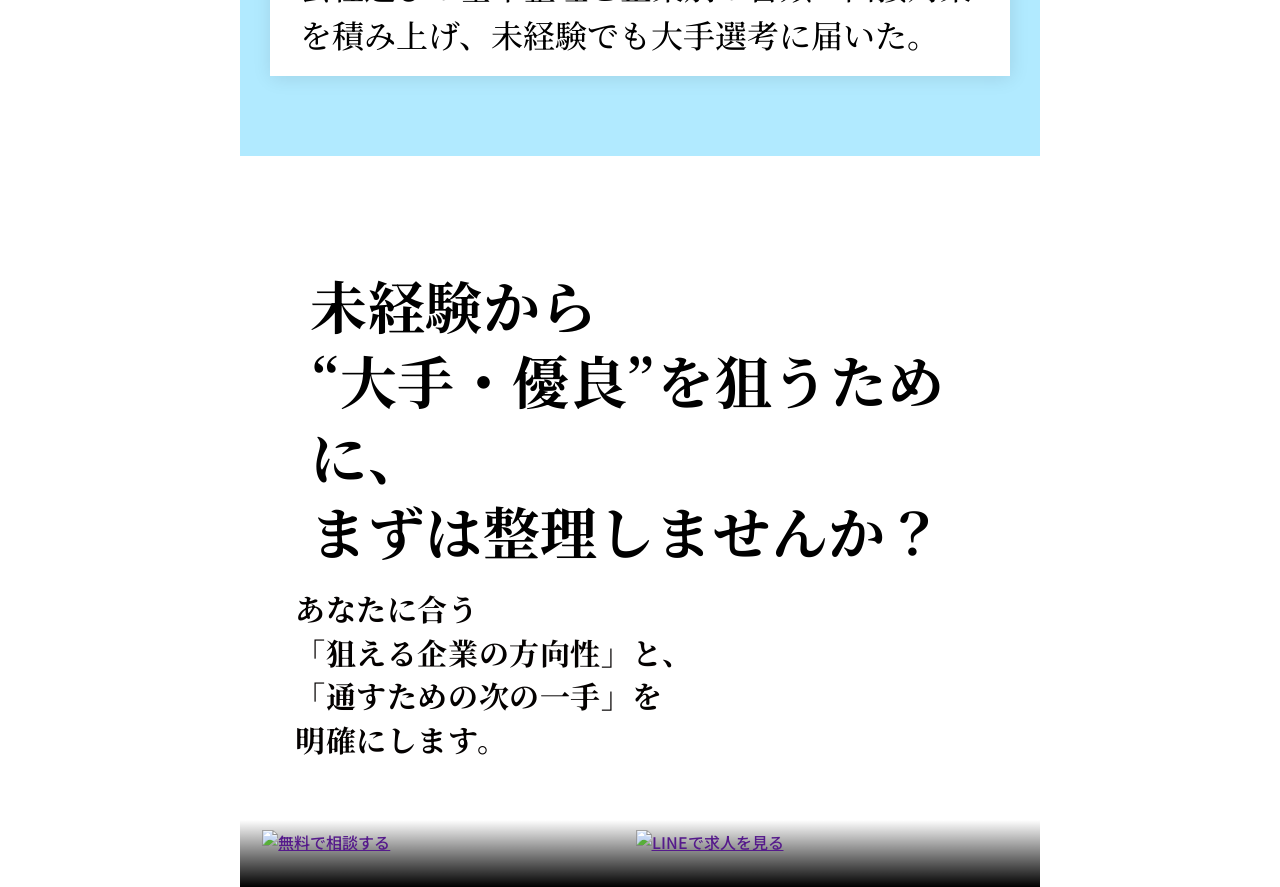
==== commit 7abe2366: "Refactor CSS for Corporate LP: Update styles, variables, and structure for improved design and respo" ====
--- a/career-navi-corporate.html
+++ b/career-navi-corporate.html
@@ -11,245 +11,272 @@
     <link rel="stylesheet" href="css/career-navi-corporate.css">
 </head>
 <body>
-    <!-- ヒーローセクション -->
-    <section class="hero-section-corporate">
+    <div class="lp-wrapper">
+      <!-- ヒーローセクション -->
+      <section class="hero-section-corporate">
         <div class="hero-section-corporate__content">
-            <div class="hero-section-corporate__title-group">
-                <div class="hero-section-corporate__title-main">
-                    <p class="hero-section-corporate__title-large">大手・</p>
-                    <p class="hero-section-corporate__title-large">優良企業</p>
-                </div>
-                <p class="hero-section-corporate__title-sub">を叶える</p>
-            </div>
-            
-            <div class="hero-section-corporate__top-badge">
-                <span class="hero-section-corporate__top-badge-text">未経験で挑戦</span>
-            </div>
-            
-            <div class="hero-section-corporate__main-title">
-                <p class="hero-section-corporate__main-title-text">不動産転職</p>
-            </div>
-        </div>
+          <div class="hero-section-corporate__title-group">
+            <div class="hero-section-corporate__title-main">
+              <span class="hero-section-corporate__title-large">大手</span><span class="hero-section-corporate__title-middle">・</span><br><span class="hero-section-corporate__title-large">優良企業</span>狙える
+            </div>
+            <div class="hero-section-corporate__title-block">
+              <img src="/assets/files/articles/604/69b61bdbbb337.png" alt="不動産転職">
+            </div>
+          </div>
+        </div>
+
+        <div class="hero-section-corporate__label"><img src="/assets/files/articles/604/69b61bdbae1af.png" alt="未経験で挑戦"></div>
         
         <!-- 3つの特徴ボックス -->
-        <div class="feature-boxes-corporate">
-            <div class="feature-box-corporate">
-                <p class="feature-box-corporate__title">大手向け</p>
-                <p class="feature-box-corporate__text">対策に</p>
-                <p class="feature-box-corporate__emphasis">特化</p>
-            </div>
-            <div class="feature-box-corporate">
-                <p class="feature-box-corporate__title">優良求人</p>
-                <p class="feature-box-corporate__text">を</p>
-                <p class="feature-box-corporate__emphasis">厳選</p>
-            </div>
-            <div class="feature-box-corporate">
-                <p class="feature-box-corporate__top-text">今の経歴を</p>
-                <p class="feature-box-corporate__emphasis">最大限</p>
-                <p class="feature-box-corporate__bottom-text">活かす</p>
-            </div>
+        <div class="hero-section-corporate__features">
+          <div class="hero-section-corporate__feature-block"><img src="/assets/files/articles/604/69b61bdba18e8.png" alt="大手向け対策に特化"></div>
+          <div class="hero-section-corporate__feature-block"><img src="/assets/files/articles/604/69b61bd9c881e.png" alt="優良求人を厳選"></div>
+          <div class="hero-section-corporate__feature-block"><img src="/assets/files/articles/604/69b61bd9a2993.png" alt="今の経歴を最大限活かす"></div>
         </div>
         
         <!-- CTAボタン（トップ） -->
-        <div class="cta-section-top">
-            <div class="cta-wrapper">
-                <div class="cta-badge">転職検討中でもOK</div>
-                <button class="cta-button cta-button--orange">無料で相談する</button>
-            </div>
-            <div class="cta-wrapper">
-                <div class="cta-badge">24時間相談受付中</div>
-                <button class="cta-button cta-button--green">LINEで求人を見る</button>
-            </div>
-        </div>
-    </section>
-    
-    <!-- 企業ロゴセクション -->
-    <section class="company-logos">
-        <div class="company-logos__container">
-            <img src="https://placehold.co/200x60/e0e0e0/666?text=Company+Logo" alt="企業ロゴ1">
-            <img src="https://placehold.co/200x60/e0e0e0/666?text=Company+Logo" alt="企業ロゴ2">
-            <img src="https://placehold.co/200x60/e0e0e0/666?text=Company+Logo" alt="企業ロゴ3">
-            <img src="https://placehold.co/200x60/e0e0e0/666?text=Company+Logo" alt="企業ロゴ4">
-        </div>
-    </section>
-    
-    <!-- 問題提起セクション -->
-    <section class="problem-section">
-        <h2 class="problem-section__title">
-            未経験だと、大手・優良企業は<br>
-            難しいと思っていませんか？
-        </h2>
+        <div class="hero-section-corporate__ctas cta-buttons">
+          <div class="cta-button cta-button--orange is-floating">
+            <a href="">
+              <img src="/assets/files/articles/602/69b27ecc1aa26.png" alt="無料で相談する">
+            </a>
+          </div>
+          <div class="cta-button cta-button--green is-floating">
+            <a href="">
+              <img src="/assets/files/articles/602/69b27ecc264f5.png" alt="LINEで求人を見る">
+            </a>
+          </div>
+        </div>
+      </section>
+    
+      <!-- 企業ロゴセクション -->
+      <section class="logo-section">
+        <div class="logo-section__container">
+          <div class="logo-section__contents">
+            <ul>
+              <li><span><img src="/assets/images/top/recruiter/001.jpg" alt="株式会社ファミリーコーポレーション"></span></li>
+              <li><span><img src="/assets/images/top/recruiter/002.png" alt="ケイアイスター不動産株式会社"></span></li>
+              <li><span><img src="/assets/images/top/recruiter/003.jpg" alt="アイティ不動産株式会社"></span></li>
+              <li><span><img src="/assets/images/top/recruiter/004.jpg" alt="大和財託株式会社"></span></li>
+              <li><span><img src="/assets/images/top/recruiter/005.jpg" alt="株式会社アーネストワン"></span></li>
+              <li><span><img src="/assets/images/top/recruiter/006.jpg" alt="株式会社JPMC"></span></li>
+              <li><span><img src="/assets/images/top/recruiter/007.jpg" alt="株式会社不動産SHOPナカジツ"></span></li>
+              <li><span><img src="/assets/images/top/recruiter/008.jpg" alt="株式会社ホーク・ワン"></span></li>
+              <li><span><img src="/assets/images/top/recruiter/009.jpg" alt="ミノラス不動産株式会社"></span></li>
+              <li><span><img src="/assets/images/top/recruiter/010.png" alt="株式会社オープンハウス"></span></li>
+              <li><span><img src="/assets/images/top/recruiter/011.png" alt="株式会社AQ　GROUP"></span></li>
+              <li><span><img src="/assets/images/top/recruiter/012.jpg" alt="株式会社エリオン"></span></li>
+              <li><span><img src="/assets/images/top/recruiter/013.jpg" alt="株式会社RERISE"></span></li>
+              <li><span><img src="/assets/images/top/recruiter/014.png" alt="ジェイレックス・コーポレーション株式会社"></span></li>
+              <li><span><img src="/assets/images/top/recruiter/015.jpg" alt="株式会社ストーンズ"></span></li>
+              
+              <li><span><img src="/assets/images/top/recruiter/001.jpg" alt="株式会社ファミリーコーポレーション"></span></li>
+              <li><span><img src="/assets/images/top/recruiter/002.png" alt="ケイアイスター不動産株式会社"></span></li>
+              <li><span><img src="/assets/images/top/recruiter/003.jpg" alt="アイティ不動産株式会社"></span></li>
+              <li><span><img src="/assets/images/top/recruiter/004.jpg" alt="大和財託株式会社"></span></li>
+              <li><span><img src="/assets/images/top/recruiter/005.jpg" alt="株式会社アーネストワン"></span></li>
+              <li><span><img src="/assets/images/top/recruiter/006.jpg" alt="株式会社JPMC"></span></li>
+              <li><span><img src="/assets/images/top/recruiter/007.jpg" alt="株式会社不動産SHOPナカジツ"></span></li>
+              <li><span><img src="/assets/images/top/recruiter/008.jpg" alt="株式会社ホーク・ワン"></span></li>
+              <li><span><img src="/assets/images/top/recruiter/009.jpg" alt="ミノラス不動産株式会社"></span></li>
+              <li><span><img src="/assets/images/top/recruiter/010.png" alt="株式会社オープンハウス"></span></li>
+              <li><span><img src="/assets/images/top/recruiter/011.png" alt="株式会社AQ　GROUP"></span></li>
+              <li><span><img src="/assets/images/top/recruiter/012.jpg" alt="株式会社エリオン"></span></li>
+              <li><span><img src="/assets/images/top/recruiter/013.jpg" alt="株式会社RERISE"></span></li>
+              <li><span><img src="/assets/images/top/recruiter/014.png" alt="ジェイレックス・コーポレーション株式会社"></span></li>
+              <li><span><img src="/assets/images/top/recruiter/015.jpg" alt="株式会社ストーンズ"></span></li>
+              
+              <li><span><img src="/assets/images/top/recruiter/001.jpg" alt="株式会社ファミリーコーポレーション"></span></li>
+              <li><span><img src="/assets/images/top/recruiter/002.png" alt="ケイアイスター不動産株式会社"></span></li>
+              <li><span><img src="/assets/images/top/recruiter/003.jpg" alt="アイティ不動産株式会社"></span></li>
+              <li><span><img src="/assets/images/top/recruiter/004.jpg" alt="大和財託株式会社"></span></li>
+              <li><span><img src="/assets/images/top/recruiter/005.jpg" alt="株式会社アーネストワン"></span></li>
+              <li><span><img src="/assets/images/top/recruiter/006.jpg" alt="株式会社JPMC"></span></li>
+              <li><span><img src="/assets/images/top/recruiter/007.jpg" alt="株式会社不動産SHOPナカジツ"></span></li>
+              <li><span><img src="/assets/images/top/recruiter/008.jpg" alt="株式会社ホーク・ワン"></span></li>
+              <li><span><img src="/assets/images/top/recruiter/009.jpg" alt="ミノラス不動産株式会社"></span></li>
+              <li><span><img src="/assets/images/top/recruiter/010.png" alt="株式会社オープンハウス"></span></li>
+              <li><span><img src="/assets/images/top/recruiter/011.png" alt="株式会社AQ　GROUP"></span></li>
+              <li><span><img src="/assets/images/top/recruiter/012.jpg" alt="株式会社エリオン"></span></li>
+              <li><span><img src="/assets/images/top/recruiter/013.jpg" alt="株式会社RERISE"></span></li>
+              <li><span><img src="/assets/images/top/recruiter/014.png" alt="ジェイレックス・コーポレーション株式会社"></span></li>
+              <li><span><img src="/assets/images/top/recruiter/015.jpg" alt="株式会社ストーンズ"></span></li>
+            </ul>
+          </div>
+        </div>
+      </section>
+    
+      <div class="common-bg">
+        <!-- 悩みセクション -->
+        <section class="concern-section">
+          <div class="concern-section__content">
+            <h2 class="concern-section__title">
+              未経験だと、大手・優良企業は<br>
+              難しいと思っていませんか？
+            </h2>
+            <p class="concern-section__description">
+              難しいのは経験より、「狙える大手を知らない」ことと<br>
+              「通し方が分からない」ことです。
+            </p>
+      
+            <div class="concern-bubbles">
+              <div class="concern-bubble concern-bubble--1">
+                <img src="/assets/files/articles/604/69b61bd85dd99.png" alt="未経験だと「大手は無理」 と決めつけて、最初から選択肢を狭めてしまう。">
+              </div>
+              <div class="concern-bubble concern-bubble--2">
+                <img src="/assets/files/articles/604/69b61bd84bf96.png" alt="未経験でも狙える大手を知らず、選択肢が最初 から狭い。">
+              </div>
+              <div class="concern-bubble concern-bubble--3">
+                <img src="/assets/files/articles/604/69b61bd86e7b1.png" alt="結局どこを受ければいいか 決めきれず、動けなくなる。">
+              </div>
+            </div>
+          </div>
+        </section>
+  
+        <div class="arrow-image">
+          <img src="/assets/files/articles/604/69b61bd845a10.png" alt="矢印">
+        </div>
+  
+        <!-- 解決策セクション -->
+        <section class="solution-section">
+          <div class="solution-section__content">
+            <h2 class="solution-section__title">
+              未経験でも<br>
+              "大手・優良"に届くのは、<br>
+              選択肢と打ち手があるから
+            </h2>
+            <p class="solution-section__description">
+              厳選100社以上の求人から、<br>
+              未経験が通る「選択肢」と「通す打ち手」を<br>
+              セットで提示します。
+            </p>
+          </div>
+  
+          <!-- 3つの理由カード -->
+          <div class="solution-cards">
+              <div class="solution-card">
+                  <span class="solution-card__number">01</span>
+                  <h3 class="solution-card__title">
+                      未経験でも<br>
+                      "通る大手・優良"を知れる
+                  </h3>
+                  <p class="solution-card__text">
+                      厳選100社以上から、狙える企業の方向性を提示します。
+                  </p>
+              </div>
+              
+              <div class="solution-card">
+                  <span class="solution-card__number">02</span>
+                  <h3 class="solution-card__title">
+                      通る"選択肢"を<br>
+                      増やせる
+                  </h3>
+                  <p class="solution-card__text">
+                      宅建なし求人なども含め、<br>
+                      条件に合う候補を複数持てます。
+                  </p>
+              </div>
+              
+              <div class="solution-card">
+                  <span class="solution-card__number">03</span>
+                  <h3 class="solution-card__title">
+                      通す"打ち手"まで<br>
+                      用意できる
+                  </h3>
+                  <p class="solution-card__text">
+                      応募順・準備の優先順位を整理して、勝ちやすい動き方にします。
+                  </p>
+              </div>
+          </div>
+          
+        </section>
+  
+        <!-- 未経験でも安心セクション -->
+        <div class="reassurance-block">
+          <img src="/assets/files/articles/604/69b65c940411a.png" alt="未経験でも安心伴走サポートでやることが迷わない">
+          <div class="reassurance-block__bg">
+            <img src="/assets/files/articles/604/69b65c9434fa2.png" alt="背景">
+          </div>
+        </div>
+      </div>
+
+      <div class="success-bg">
+        <!-- 成功事例セクション -->
+        <section class="success-cases">
+            <div class="success-case">
+                <div class="success-case__image">
+                    <img src="/assets/files/articles/604/69b61bd882693.png" alt="成功事例1">
+                </div>
+                <div class="success-case__content">
+                    <h3 class="success-case__title">ホテル業 → オープンハウスへ</h3>
+                    <p class="success-case__text">
+                        会社選びの基準整理と企業別の書類・面接対策を積み上げ、未経験でも大手選考に届いた。
+                    </p>
+                </div>
+                <span class="success-case__label">
+                    <span class="success-case__label-text">Example</span>
+                    <span class="success-case__label-number">01</span>
+                </span>
+            </div>
+            
+            <div class="success-case">
+                <div class="success-case__image">
+                    <img src="/assets/files/articles/604/69b61bd9b13b3.png" alt="成功事例2">
+                </div>
+                <div class="success-case__content">
+                    <h3 class="success-case__title">ホテル業 → オープンハウスへ</h3>
+                    <p class="success-case__text">
+                        会社選びの基準整理と企業別の書類・面接対策を積み上げ、未経験でも大手選考に届いた。
+                    </p>
+                </div>
+                <span class="success-case__label">
+                    <span class="success-case__label-text">Example</span>
+                    <span class="success-case__label-number">02</span>
+                </span>
+            </div>
+        </section>
+      </div>
         
-        <p class="problem-section__lead">
-            難しいのは経験より、「狙える大手を知らない」ことと「通し方が分からない」ことです。
-        </p>
-        
-        <!-- 問題点カード -->
-        <div class="problem-cards">
-            <div class="problem-card">
-                <div class="problem-card__content">
-                    <p class="problem-card__text">
-                        <span class="problem-card__emphasis">未経験</span>だと<span class="problem-card__emphasis">「大手は無理」</span>と決めつけて、最初から選択肢を狭めてしまう。
-                    </p>
-                    <div class="problem-card__highlight"></div>
-                </div>
-            </div>
-            
-            <div class="problem-card">
-                <div class="problem-card__content">
-                    <p class="problem-card__text">
-                        <span class="problem-card__emphasis">未経験でも狙える大手</span>を知らず、選択肢が最初から狭い。
-                    </p>
-                    <div class="problem-card__highlight"></div>
-                </div>
-            </div>
-            
-            <div class="problem-card">
-                <div class="problem-card__content">
-                    <p class="problem-card__text">
-                        結局どこを受ければいいか<span class="problem-card__emphasis">決めきれず</span>、動けなくなる。
-                    </p>
-                    <div class="problem-card__highlight"></div>
-                </div>
-            </div>
-        </div>
-        
-        <div class="divider-section">
-            <div class="divider-line"></div>
-        </div>
-        
-        <!-- 解決策セクション -->
-        <h2 class="solution-title">
-            未経験でも<br>
-            "大手・優良"に届くのは、<br>
-            選択肢と打ち手があるから
-        </h2>
-        
-        <p class="solution-lead">
-            厳選100社以上の求人から、<br>
-            未経験が通る「選択肢」と「通す打ち手」を<br>
-            セットで提示します。
-        </p>
-        
-        <!-- 3つの理由カード -->
-        <div class="solution-cards">
-            <div class="solution-card">
-                <span class="solution-card__number">01</span>
-                <h3 class="solution-card__title">
-                    未経験でも<br>
-                    "通る大手・優良"を知れる
-                </h3>
-                <p class="solution-card__text">
-                    厳選100社以上から、狙える企業の方向性を提示します。
-                </p>
-            </div>
-            
-            <div class="solution-card">
-                <span class="solution-card__number">02</span>
-                <h3 class="solution-card__title">
-                    通る"選択肢"を<br>
-                    増やせる
-                </h3>
-                <p class="solution-card__text">
-                    宅建なし求人なども含め、<br>
-                    条件に合う候補を複数持てます。
-                </p>
-            </div>
-            
-            <div class="solution-card">
-                <span class="solution-card__number">03</span>
-                <h3 class="solution-card__title">
-                    通す"打ち手"まで<br>
-                    用意できる
-                </h3>
-                <p class="solution-card__text">
-                    応募順・準備の優先順位を整理して、勝ちやすい動き方にします。
-                </p>
-            </div>
-        </div>
-        
-        <!-- 未経験でも安心セクション -->
-        <div class="reassurance-section">
-            <div class="reassurance-content">
-                <h3 class="reassurance-title">
-                    <span class="reassurance-title__emphasis">未経験でも安心</span>
-                </h3>
-                <p class="reassurance-subtitle">
-                    伴走サポートで"やること"が迷わない
-                </p>
-            </div>
-        </div>
-    </section>
-    
-    <!-- 成功事例セクション -->
-    <section class="success-cases">
-        <div class="success-case">
-            <div class="success-case__image">
-                <img src="https://placehold.co/337x214/003166/FFF?text=Success+Story" alt="成功事例1">
-            </div>
-            <div class="success-case__content">
-                <h3 class="success-case__title">ホテル業 → オープンハウスへ</h3>
-                <p class="success-case__text">
-                    会社選びの基準整理と企業別の書類・面接対策を積み上げ、未経験でも大手選考に届いた。
-                </p>
-            </div>
-            <span class="success-case__label">
-                <span class="success-case__label-text">Example</span>
-                <span class="success-case__label-number">01</span>
-            </span>
-        </div>
-        
-        <div class="success-case">
-            <div class="success-case__image">
-                <img src="https://placehold.co/337x192/003166/FFF?text=Success+Story" alt="成功事例2">
-            </div>
-            <div class="success-case__content">
-                <h3 class="success-case__title">ホテル業 → オープンハウスへ</h3>
-                <p class="success-case__text">
-                    会社選びの基準整理と企業別の書類・面接対策を積み上げ、未経験でも大手選考に届いた。
-                </p>
-            </div>
-            <span class="success-case__label">
-                <span class="success-case__label-text">Example</span>
-                <span class="success-case__label-number">02</span>
-            </span>
-        </div>
-    </section>
-    
-    <!-- 最終CTAセクション -->
-    <section class="final-cta">
-        <div class="final-cta__content">
-            <h2 class="final-cta__title">
-                未経験から<br>
-                <span class="final-cta__title-emphasis">"大手・優良"</span>を狙うために、<br>
-                まずは整理しませんか？
-            </h2>
-            
-            <div class="final-cta__description">
-                <p>あなたに合う</p>
-                <p>「狙える企業の方向性」と、</p>
-                <p>「通すための次の一手」を</p>
-                <p>明確にします。</p>
-            </div>
-            
-            <div class="final-cta__images">
-                <img src="https://placehold.co/334x333/326CB3/FFF?text=Consultant" alt="コンサルタント1" class="final-cta__image">
-                <img src="https://placehold.co/282x396/326CB3/FFF?text=Consultant" alt="コンサルタント2" class="final-cta__image">
-            </div>
-        </div>
-        
-        <!-- CTAボタン（ボトム） -->
-        <div class="cta-section-bottom">
-            <div class="cta-wrapper">
-                <div class="cta-badge">転職検討中でもOK</div>
-                <button class="cta-button cta-button--orange">無料で相談する</button>
-            </div>
-            <div class="cta-wrapper">
-                <div class="cta-badge">24時間相談受付中</div>
-                <button class="cta-button cta-button--green">LINEで求人を見る</button>
-            </div>
-        </div>
-    </section>
-    
+      <!-- 最終CTAセクション -->
+      <section class="final-cta-section">
+        <div class="final-cta-section__bg">
+          <img src="/assets/files/articles/604/69b61bd9dd62c.png" alt="">
+        </div>
+        <div class="final-cta-section__content">
+          <h2 class="final-cta-section__title">
+            未経験から<br>
+            “大手・優良”を狙うために、<br>
+            まずは整理しませんか？
+          </h2>
+          <p class="final-cta-section__description">
+            あなたに合う<br>
+            「狙える企業の方向性」と、<br>
+            「通すための次の一手」を<br>
+              明確にします。
+          </p>
+    
+          <div class="final-cta-section__images">
+            <img src="/assets/files/articles/604/69b65fe884b18.png" alt="">
+          </div>
+        </div>
+    
+        <div class="final-cta-section__cta-contents">
+          <div class="cta-buttons final-cta-section__ctas">
+            <div class="cta-button cta-button--orange is-floating">
+              <a href="">
+                <img src="/assets/files/articles/602/69b27ecc1aa26.png" alt="無料で相談する">
+              </a>
+            </div>
+            <div class="cta-button cta-button--green is-floating">
+              <a href="">
+                <img src="/assets/files/articles/602/69b27ecc264f5.png" alt="LINEで求人を見る">
+              </a>
+            </div>
+          </div>
+        </div>
+      </section>
+    </div>
+
+
 </body>
 </html>
--- a/css/career-navi-corporate.css
+++ b/css/career-navi-corporate.css
@@ -1,29 +1,25 @@
-/* ==========================================================================
+/* ======================================================
    不動産キャリアナビ - 大手・優良企業向けLP
-   ========================================================================== */
+====================================================== */
 
 /* CSS Variables
-   ========================================================================== */
+================================================= */
 :root {
     /* Colors - Navy/Blue Theme */
-    --color-navy-dark: #0b111f;
+    --color-navy-dark: #000000;
     --color-navy-medium: #002b5a;
-    --color-navy-accent: #003166;
-    --color-blue-primary: #004187;
-    --color-blue-dark: #001b39;
-    --color-blue-light: #b1eaff;
-    --color-blue-lighter: #d0e9ef;
-    --color-blue-gradient-end: #b7f2ff;
-    --color-blue-highlight: #c6d6ff;
-    --color-blue-accent: #326cb3;
+    --color-bg-light-blue: #B1EAFF;
+    --color-line-blue: #C6D6FF;
+    --color-white: #ffffff;
     
     /* Gradient Backgrounds */
-    --gradient-navy: linear-gradient(to bottom, rgba(11, 17, 31, 0.9), #0b111f);
+    --gradient-bg-2:linear-gradient(180deg, #D0E9EF 0%, #B7F2FF 100%);
+    --gradient-bg-3: linear-gradient(180deg, #D0E9EF 0%, #B7F2FF 100%);
     --gradient-blue-cta: linear-gradient(to bottom, rgba(50, 108, 179, 0.9), #001855);
     --gradient-problem-bg: linear-gradient(to bottom, #d0e9ef, #b7f2ff);
     --gradient-blue-title: linear-gradient(to right, #004187, #001b39);
-    --gradient-silver-text: linear-gradient(0deg, rgb(255, 255, 255) 0%, rgb(255, 255, 255) 47.115%, rgb(210, 210, 210) 59.135%, rgb(255, 255, 255) 74.038%, rgb(255, 255, 255) 100%);
-    --gradient-dark-text: linear-gradient(to top, #191919 35.577%, #4f4f4f 60.577%, #2d2d2d 76.923%);
+    --gradient-heavy-blue: linear-gradient(90deg, #003166 0%, #002B5A 100%);
+    --gradient-silver-text: linear-gradient(0deg, #FFF 0%, #FFF 47.12%, #D2D2D2 59.13%, #FFF 74.04%, #FFF 100%);
     
     /* CTA Buttons */
     --gradient-orange: linear-gradient(to bottom, #f36b00 0%, #e63e2b 50%, #e76600 100%);
@@ -36,1036 +32,780 @@
     --font-inter: 'Inter', sans-serif;
 }
 
-/* Reset & Base Styles
-   ========================================================================== */
+
 * {
-    margin: 0;
-    padding: 0;
-    box-sizing: border-box;
-}
-
+  box-sizing: border-box;
+  margin: 0;
+  padding: 0;
+}
+html {
+  font-size: calc(28 / 800 * 100vw);
+}
+@media screen and (min-width:800px) {
+  html {
+    font-size: 16px;
+  }
+}
 body {
-    font-family: var(--font-main);
-    line-height: 1.6;
-    color: #333;
-    overflow-x: hidden;
+  font-family: 'Noto Sans JP', sans-serif;
+  color: #000000;
+  line-height: 1.5;
+  letter-spacing: 0;
+  font-weight: 500;
+  padding: 0 !important;
 }
 
 img {
-    max-width: 100%;
-    height: auto;
+  max-width: 100%;
+  height: auto;
+  display: block;
+}
+
+.lpContainer {
+  max-width: 1000px;
+  margin: 0 auto;
+  padding: 0 calc(20 / 800 * 100vw);
+}
+@media screen and (min-width:800px) {
+  .lpContainer {
+    padding: 0 20px;
+  }
+  
+}
+
+.container {
+  padding: 0;
+}
+
+/* 改行レスポンシブ */
+.br-pc {
+  display: none;
+}
+@media screen and (min-width:800px) {
+  .br-sp {
+    display: none;
+  } 
+  .br-pc {
     display: block;
-}
+  }
+}
+
+.lp-wrapper {
+  max-width: 800px;
+  margin-right:auto;
+  margin-left:auto;
+  width: 100%;
+  overflow: hidden;
+}
+
+/* reset */
+header.global,
+#c_head,
+#c_breadcrumbs,
+footer.global {
+  display: none !important;
+}
+#c_content section {
+  padding: 0;
+}
+
 
 /* Hero Section - Corporate
    ========================================================================== */
 .hero-section-corporate {
-    position: relative;
-    width: 800px;
-    min-height: 900px;
-    margin: 0 auto;
-    background: var(--gradient-navy);
-    overflow: hidden;
-}
-
-.hero-section-corporate::before {
-    content: '';
-    position: absolute;
-    top: 0;
-    left: 50%;
-    transform: translateX(-50%);
-    width: 1434px;
-    height: 956px;
-    background: url('https://placehold.co/1434x956/1a2332/1a2332') center/cover;
-    opacity: 0.4;
-    z-index: 0;
+  position: relative;
+  /* min-height: calc(900 / 800 * 100vw); */
+  background-image: url(/assets/files/articles/604/69b623ecab8df.png);
+  background-size: cover;
+  background-position: center;
+  background-repeat: no-repeat;
+  padding-top: calc(48.4 / 800 * 100vw) !important;
+  padding-bottom: calc(32.68 / 800 * 100vw) !important;
 }
 
 .hero-section-corporate__content {
     position: relative;
     z-index: 1;
-    padding-top: 48px;
-}
-
-/* Blue Glow Effect */
-.hero-section-corporate::after {
-    content: '';
-    position: absolute;
-    top: -200px;
-    left: 95px;
-    width: 634px;
-    height: 278px;
-    background: radial-gradient(circle, rgba(0, 180, 230, 0.4) 0%, transparent 70%);
-    mix-blend-mode: color-dodge;
-    pointer-events: none;
-    z-index: 1;
 }
 
 /* Title Group */
 .hero-section-corporate__title-group {
     position: relative;
-    padding-left: 40px;
 }
 
 .hero-section-corporate__title-main {
-    font-family: var(--font-mincho);
+  font-family: var(--font-mincho);
+  font-weight: 500;
+  font-size: calc(73.12 / 800 * 100vw);
+  line-height: 1.2;
+  letter-spacing: -0.02em;
+  background: var(--gradient-silver-text);
+  -webkit-background-clip: text;
+  -webkit-text-fill-color: transparent;
+  background-clip: text;
+  text-shadow: 0px 0px 19px rgba(0, 180, 230, 0.3);
+  margin-bottom: calc(53.6 / 800 * 100vw);
+  padding-left: calc(40 / 800 * 100vw);
+}
+
+.hero-section-corporate__title-large {
+  font-size:calc(111.31 / 73.12 * 1em);
+}
+.hero-section-corporate__title-middle {
+  font-size:calc(87.8 / 73.12 * 1em);
+}
+.hero-section-corporate__title-block {
+  width: calc(728 / 800 * 100vw);
+  margin-right:auto;
+  margin-left:auto;
+  margin-bottom: calc(32.4 / 800 * 100vw);
+}
+
+.hero-section-corporate__label {
+  position: absolute;
+  right: 0;
+  top: calc(48.4 / 800 * 100vw);
+  width: calc(452 / 800 * 100vw);
+}
+
+.hero-section-corporate__features {
+  display: flex;
+  gap: calc(10 / 800 * 100vw);
+  width: calc(683.34 / 800 * 100vw);
+  margin-right:auto;
+  margin-left:auto;
+}
+.hero-section-corporate__feature-block {
+  flex-grow: 1;
+}
+
+.hero-section-corporate__ctas.cta-buttons {
+  width: calc(755.42 / 800 * 100vw);
+  margin-right:auto;
+  margin-left:auto;
+}
+
+.cta-buttons {
+  display: flex;
+  gap: calc(11 / 800 * 100vw);
+}
+.cta-button {
+  flex-grow: 1;
+}
+
+
+/* 企業ロゴセクション */
+.logo-section {
+  width: 100%;
+  background: var(--color-white);
+}
+.logo-section__container {
+  padding: 20px 0;
+}
+.logo-section__contents {
+  position: relative;
+  width: 100%;
+  overflow: hidden;
+}
+.logo-section__contents > ul {
+  display: inline-block;
+  height: 60px;
+  list-style: none;
+  margin: 0;
+  white-space: nowrap;
+  animation: loop-slide 20s infinite linear;
+}
+.logo-section__contents > ul > li {
+  margin: 0 1em;
+}
+.logo-section__contents > ul > li,
+.logo-section__contents > ul > li > span {
+  display: inline-block;
+  height: 100%;
+}
+.logo-section__contents > ul > li > span,
+.logo-section__contents > ul > li > span > img {
+  height: 100%;
+}
+.logo-section__contents > ul > li > span > img {
+  display: block;
+  object-fit: contain;
+}
+@keyframes loop-slide {
+  from {
+    transform: translateX(0);
+  }
+  to {
+    transform: translateX(-100%);
+  }
+}
+
+/* 共通背景 */
+.common-bg {
+  background: linear-gradient(180deg, #D0E9EF 0%, #B7F2FF 100%);
+}
+
+
+/* Problem Section */
+.concern-section {
+  position: relative;
+  padding: calc(97.2 / 800 * 100vw) 0 calc(80 / 800 * 100vw) !important;
+}
+
+.concern-section__title {
+  font-family: var(--font-serif);
+  font-weight: 700;
+  font-size: calc(44 / 800 * 100vw);
+  line-height: 1.4;
+  color: black;
+  text-align: center;
+  letter-spacing: 0.02em;
+  margin-bottom: calc(26 / 800 * 100vw);
+  position: relative;
+  z-index: 1;
+}
+  
+.concern-section__description {
+  margin-top: 0;
+  font-family: var(--font-main);
+  font-weight: 500;
+  font-size: calc(28 / 800 * 100vw);
+  line-height: 1.5;
+  color: #282828;
+  text-align: center;
+  letter-spacing: 0.04em;
+  margin-bottom: calc(25.6 / 800 * 100vw);
+  position: relative;
+  z-index: 1;
+}
+
+/* Problem Cards */
+.concern-bubbles {
+  margin-bottom: calc(41.8 / 800 * 100vw);
+}
+
+.concern-bubble {
+  position: relative;
+}
+
+.concern-bubble.concern-bubble:nth-child(1) {
+  margin-left: calc(32.86 / 800 * 100vw);
+  width: calc(495.14 / 800 * 100vw);
+  z-index: 2;
+}
+
+.concern-bubble.concern-bubble:nth-child(2) {
+  margin-right: calc(23.53 / 800 * 100vw);
+  margin-left: auto;
+  width: calc(458.47 / 800 * 100vw);
+  margin-top: calc(-40 / 800 * 100vw);
+  z-index: 1;
+}
+
+.concern-bubble.concern-bubble:nth-child(3) {
+  margin-left: calc(66 / 800 * 100vw);
+  width: calc(512.31 / 800 * 100vw);
+  margin-top: calc(-54 / 800 * 100vw);
+}
+
+.arrow-image {
+  width: calc(439 / 800 * 100vw);
+  margin-bottom: calc(51 / 800 * 100vw);
+  margin-right:auto;
+  margin-left:auto;
+}
+
+/* Solution Title */
+
+.solution-section__title {
+  font-family: var(--font-serif);
+  font-weight: 700;
+  font-size: calc(60 / 800 * 100vw);
+  line-height: 1.2;
+  background: linear-gradient(180deg, #004187 0%, #001B39 100%);
+  -webkit-background-clip: text;
+  -webkit-text-fill-color: transparent;
+  background-clip: text;
+  text-align: center;
+  text-shadow: 0px 0px 8px rgba(207, 230, 255, 0.6);
+  margin-bottom: calc(68 / 800 * 100vw);
+  position: relative;
+  z-index: 1;
+}
+
+.solution-section__description {
     font-weight: 500;
-    font-size: 111px;
-    line-height: 1.2;
-    background: var(--gradient-silver-text);
-    -webkit-background-clip: text;
-    -webkit-text-fill-color: transparent;
-    background-clip: text;
-    text-shadow: 0px 0px 19px rgba(0, 180, 230, 0.3);
-}
-
-.hero-section-corporate__title-large {
-    margin: 0;
-    letter-spacing: -22px;
-}
-
-.hero-section-corporate__title-sub {
-    position: absolute;
-    top: 157px;
-    left: 590px;
-    font-family: var(--font-mincho);
-    font-weight: 500;
-    font-size: 73px;
-    line-height: 140px;
-    color: #f2f2f2;
-    text-align: center;
-    letter-spacing: -3.6px;
-    white-space: nowrap;
-}
-
-/* Top Badge */
-.hero-section-corporate__top-badge {
-    position: absolute;
-    top: 105px;
-    left: 514px;
-    text-align: center;
-}
-
-.hero-section-corporate__top-badge::before {
-    content: '';
-    position: absolute;
-    top: 20px;
-    left: 50%;
-    transform: translateX(-50%);
-    width: 505px;
-    height: 91px;
-    background: rgba(255, 255, 255, 0.1);
-    filter: blur(15px);
-}
-
-.hero-section-corporate__top-badge-text {
-    position: relative;
-    font-family: var(--font-mincho);
-    font-weight: 500;
-    font-size: 56px;
-    line-height: 1.32;
-    color: white;
-    letter-spacing: 6px;
-}
-
-/* Main Title */
-.hero-section-corporate__main-title {
-    position: absolute;
-    top: 348px;
-    left: 50%;
-    transform: translateX(-50%);
-    text-align: center;
-}
-
-.hero-section-corporate__main-title::before {
-    content: '';
-    position: absolute;
-    top: 370px;
-    left: 50%;
-    transform: translateX(-50%);
-    width: 728px;
-    height: 146px;
-    border: 1.2px solid #d9d9d9;
-    pointer-events: none;
-}
-
-.hero-section-corporate__main-title-text {
-    position: relative;
-    font-family: var(--font-mincho);
-    font-weight: 500;
-    font-size: 120px;
-    line-height: 179px;
-    background: var(--gradient-silver-text);
-    -webkit-background-clip: text;
-    -webkit-text-fill-color: transparent;
-    background-clip: text;
-    text-align: center;
-    letter-spacing: 25px;
-    white-space: nowrap;
-}
-
-/* Feature Boxes Corporate */
-.feature-boxes-corporate {
-    position: absolute;
-    top: 548px;
-    left: 58px;
-    display: flex;
-    gap: 10px;
-    z-index: 2;
-}
-
-.feature-box-corporate {
-    width: 221px;
-    height: 181px;
-    background: linear-gradient(to right, var(--color-navy-accent), var(--color-navy-medium));
-    box-shadow: 2.4px 3.2px 8px 0px rgba(0, 0, 0, 0.2);
-    display: flex;
-    flex-direction: column;
-    align-items: center;
-    justify-content: center;
-    padding: 20px;
-    text-align: center;
-    color: white;
-}
-
-.feature-box-corporate__title {
-    font-family: var(--font-serif);
-    font-weight: 500;
-    font-size: 46px;
-    line-height: 1.2;
-    margin-bottom: 5px;
-}
-
-.feature-box-corporate__text {
-    font-family: var(--font-serif);
-    font-weight: 500;
-    font-size: 37px;
-    line-height: 1.2;
-    color: #d9d9d9;
-}
-
-.feature-box-corporate__emphasis {
-    font-family: var(--font-serif);
-    font-weight: 500;
-    font-size: 41px;
-    line-height: 1.2;
-}
-
-.feature-box-corporate__top-text {
-    font-family: var(--font-serif);
-    font-weight: 500;
-    font-size: 33px;
-    line-height: 1.2;
-    margin-bottom: 5px;
-}
-
-.feature-box-corporate__bottom-text {
-    font-family: var(--font-serif);
-    font-weight: 500;
-    font-size: 33px;
-    line-height: 1.2;
-}
-
-/* CTA Section Top */
-.cta-section-top {
-    position: absolute;
-    bottom: 0;
-    left: 0;
-    width: 100%;
-    height: 179px;
-    background: linear-gradient(to bottom, rgba(0, 0, 0, 0), black);
-    display: flex;
-    align-items: flex-end;
-    justify-content: center;
-    gap: 11px;
-    padding-bottom: 32px;
-    z-index: 3;
-}
-
-.cta-wrapper {
-    position: relative;
-    display: flex;
-    flex-direction: column;
-    align-items: center;
-    gap: 12px;
-}
-
-.cta-badge {
-    background: white;
-    padding: 1.5px 15px;
-    box-shadow: 0.747px 1.495px 17.938px 0px rgba(0, 0, 0, 0.16);
-    font-family: 'LINE Seed JP OTF', var(--font-main);
-    font-weight: 700;
-    font-size: 18px;
-    line-height: normal;
-    color: #402c30;
-    text-align: center;
-    letter-spacing: 0.71px;
-    white-space: nowrap;
-    position: relative;
-}
-
-.cta-badge::after {
-    content: '';
-    position: absolute;
-    bottom: -21px;
-    left: 50%;
-    transform: translateX(-50%) scaleY(-1);
-    width: 0;
-    height: 0;
-    border-left: 15px solid transparent;
-    border-right: 15px solid transparent;
-    border-top: 18px solid white;
-}
-
-.cta-button {
-    width: 372px;
-    height: 87px;
-    border-radius: 249px;
-    border: none;
-    font-family: var(--font-inter), var(--font-main);
-    font-weight: 700;
-    font-size: 37px;
-    line-height: normal;
-    color: white;
-    letter-spacing: 1.12px;
-    white-space: nowrap;
-    cursor: pointer;
-    transition: transform 0.2s;
-    box-shadow: inset -1.477px -1.477px 1.477px 0px rgba(0, 0, 0, 0.25), 
-                inset 1.477px 1.477px 1.477px 0px rgba(255, 255, 255, 0.4);
-}
-
-.cta-button:hover {
-    transform: translateY(-2px);
-}
-
-.cta-button--orange {
-    background: var(--gradient-orange);
-}
-
-.cta-button--green {
-    background: var(--gradient-green);
-}
-
-/* Company Logos Section */
-.company-logos {
-    width: 800px;
-    min-height: 107px;
-    margin: 0 auto;
-    background: white;
-    overflow: hidden;
-}
-
-.company-logos__container {
-    display: flex;
-    align-items: center;
-    justify-content: space-around;
-    padding: 10px 20px;
-    gap: 20px;
-}
-
-.company-logos__container img {
-    opacity: 0.7;
-    filter: grayscale(1);
-    transition: all 0.3s;
-}
-
-.company-logos__container img:hover {
-    opacity: 1;
-    filter: grayscale(0);
-}
-
-/* Problem Section */
-.problem-section {
-    width: 800px;
-    min-height: 2768px;
-    margin: 0 auto;
-    background: var(--gradient-problem-bg);
-    position: relative;
-    padding: 97px 0 80px;
-    overflow: hidden;
-}
-
-/* Decorative Vector Shapes */
-.problem-section::before,
-.problem-section::after {
-    content: '';
-    position: absolute;
-    background: rgba(255, 255, 255, 0.15);
-    border-radius: 50%;
-    pointer-events: none;
-}
-
-.problem-section::before {
-    width: 669px;
-    height: 685px;
-    top: -135px;
-    left: 5px;
-    transform: rotate(100deg);
-}
-
-.problem-section::after {
-    width: 378px;
-    height: 378px;
-    top: 503px;
-    right: -42px;
-    transform: rotate(100deg);
-}
-
-.problem-section__title {
-    font-family: var(--font-serif);
-    font-weight: 700;
-    font-size: 44px;
-    line-height: 1.4;
-    color: black;
-    text-align: center;
-    letter-spacing: 0.88px;
-    margin-bottom: 50px;
-    position: relative;
-    z-index: 1;
-}
-
-.problem-section__lead {
-    font-family: var(--font-main);
-    font-weight: 500;
-    font-size: 28px;
+    font-size: calc(28 / 800 * 100vw);
     line-height: 1.5;
     color: #282828;
     text-align: center;
-    letter-spacing: 1.12px;
-    max-width: 762px;
-    margin: 0 auto 109px;
+    letter-spacing: 0.04em;
+    margin: 0 auto calc(46.2 / 800 * 100vw);
     position: relative;
     z-index: 1;
 }
 
-/* Problem Cards */
-.problem-cards {
-    display: flex;
-    flex-direction: column;
-    gap: 45px;
-    padding: 0 66px;
-    margin-bottom: 190px;
-    position: relative;
-    z-index: 2;
-}
-
-.problem-card {
-    min-height: 200px;
-    display: flex;
-    align-items: center;
-    position: relative;
-}
-
-.problem-card:nth-child(1) {
-    padding-left: 0;
-}
-
-.problem-card:nth-child(2) {
-    padding-left: 226px;
-}
-
-.problem-card:nth-child(3) {
-    padding-left: 26px;
-}
-
-.problem-card__content {
-    position: relative;
-}
-
-.problem-card__text {
-    font-family: var(--font-serif);
-    font-weight: 500;
-    font-size: 30px;
-    line-height: 1.48;
-    color: black;
-}
-
-.problem-card__emphasis {
-    font-size: 36px;
-}
-
-.problem-card__highlight {
-    position: absolute;
-    bottom: -5px;
-    height: 10px;
-    background: var(--color-blue-highlight);
-    mix-blend-mode: multiply;
-}
-
-.problem-card:nth-child(1) .problem-card__highlight {
-    left: 186px;
-    width: 215px;
-}
-
-.problem-card:nth-child(2) .problem-card__highlight {
-    left: 40px;
-    width: 359px;
-}
-
-.problem-card:nth-child(3) .problem-card__highlight {
-    left: 3px;
-    width: 173px;
-}
-
-/* Divider Section */
-.divider-section {
-    text-align: center;
-    margin: 93px 0;
-    position: relative;
-    z-index: 1;
-}
-
-.divider-line {
-    width: 439px;
-    height: 86px;
-    margin: 0 auto;
-    background: url('data:image/svg+xml,<svg xmlns="http://www.w3.org/2000/svg" viewBox="0 0 439 86"><path d="M0 43L219.5 0L439 43L219.5 86L0 43Z" fill="%23004187"/></svg>') center/contain no-repeat;
-}
-
-/* Solution Title */
-.solution-title {
-    font-family: var(--font-serif);
-    font-weight: 700;
-    font-size: 60px;
-    line-height: normal;
-    background: var(--gradient-blue-title);
-    -webkit-background-clip: text;
-    -webkit-text-fill-color: transparent;
-    background-clip: text;
-    text-align: center;
-    text-shadow: 0px 0px 8px rgba(207, 230, 255, 0.6);
-    margin-bottom: 55px;
-    position: relative;
-    z-index: 1;
-}
-
-.solution-lead {
-    font-family: var(--font-main);
-    font-weight: 500;
-    font-size: 28px;
-    line-height: 1.5;
-    color: #282828;
-    text-align: center;
-    letter-spacing: 1.12px;
-    margin: 0 auto 72px;
-    position: relative;
-    z-index: 1;
-}
-
 /* Solution Cards */
 .solution-cards {
-    display: flex;
-    flex-direction: column;
-    gap: 22px;
-    padding: 0 34px;
-    margin-bottom: 80px;
-    position: relative;
-    z-index: 2;
+  display: flex;
+  flex-direction: column;
+  gap: calc(22 / 800 * 100vw);
+  margin-bottom: calc(26 / 800 * 100vw);
+  position: relative;
+  z-index: 2;
+  width: calc(732 / 800 * 100vw);
+  margin-right:auto;
+  margin-left:auto;
 }
 
 .solution-card {
-    position: relative;
-    background: white;
-    width: 732px;
-    height: 308px;
-    padding: 36px 32px 29px;
-    box-shadow: 1.624px 3.247px 29.224px 0px rgba(0, 0, 0, 0.1);
-    display: flex;
-    flex-direction: column;
-    gap: 16px;
+  position: relative;
+  background: var(--color-white);
+  padding: calc(35.72 / 800 * 100vw) calc(32.72 / 800 * 100vw) calc(29.22 / 800 * 100vw);
+  display: flex;
+  flex-direction: column;
+  gap: calc(16.24 / 800 * 100vw);
 }
 
 .solution-card__number {
-    position: absolute;
-    top: -20px;
-    right: 150px;
-    font-family: var(--font-serif);
-    font-weight: 400;
-    font-size: 123px;
-    line-height: normal;
-    background: linear-gradient(to top, #f9f9f9, #8b8b8b 56.731%);
-    -webkit-background-clip: text;
-    -webkit-text-fill-color: transparent;
-    background-clip: text;
-    opacity: 0.3;
-    pointer-events: none;
+  position: absolute;
+  top: calc(-7 / 800 * 100vw);
+  right: calc(27.18 / 800 * 100vw);
+  font-family: var(--font-serif);
+  font-weight: 400;
+  font-size: calc(123 / 800 * 100vw);
+  line-height: 1;
+  background: linear-gradient(to top, #f9f9f9, #8b8b8b 56.731%);
+  -webkit-background-clip: text;
+  -webkit-text-fill-color: transparent;
+  background-clip: text;
+  opacity: 0.3;
+  pointer-events: none;
 }
 
 .solution-card__title {
     font-family: var(--font-serif);
     font-weight: 600;
-    font-size: 52px;
+    font-size: calc(52 / 800 * 100vw);
     line-height: 1.28;
     background: var(--gradient-blue-title);
     -webkit-background-clip: text;
     -webkit-text-fill-color: transparent;
     background-clip: text;
-    letter-spacing: 2.08px;
+    letter-spacing: 0.04em;
     margin: 0;
 }
 
 .solution-card__text {
-    font-family: var(--font-serif);
-    font-weight: 500;
-    font-size: 32px;
-    line-height: 1.5;
-    color: black;
-    margin: 0;
+  font-family: var(--font-serif);
+  font-weight: 500;
+  font-size: calc(32 / 800 * 100vw);
+  line-height: 1.5;
+  letter-spacing: 0;
+  color: #000000;
+  margin: 0;
 }
 
 /* Reassurance Section */
-.reassurance-section {
+.reassurance-block {
+  position: relative;
+  padding-bottom: calc(84 / 800 * 100vw);
+  z-index: 1;
+}
+
+.reassurance-block__bg {
+  position: absolute;
+  top: 50%;
+  left: 50%;
+  transform: translate(-50%,-50%);
+  width: calc(859 / 800 * 100vw);
+  z-index: -1;
+}
+
+/* Success Cases Section */
+.success-bg {
+  background: #B1EAFF;
+}
+.success-cases {
+  display: flex;
+  flex-direction: column;
+  gap: calc(30 / 800 * 100vw);
+  width: calc(740 / 800 * 100vw);
+  margin-right:auto;
+  margin-left:auto;
+  padding-top: calc(30 / 800 * 100vw) !important;
+  padding-bottom: calc(80 / 800 * 100vw) !important;
+}
+
+.success-case {
     position: relative;
-    width: 100%;
-    margin-top: 130px;
-    padding: 14px 0 80px;
-    z-index: 3;
-}
-
-.reassurance-section::before {
-    content: '';
-    position: absolute;
-    top: -81px;
-    left: 50%;
-    transform: translateX(-50%);
-    width: 859px;
-    height: 314px;
-    background: radial-gradient(circle, rgba(0, 180, 230, 0.3) 0%, transparent 70%);
-    pointer-events: none;
-}
-
-.reassurance-section::after {
-    content: '';
-    position: absolute;
-    bottom: 0;
-    left: 0;
-    width: 100%;
-    height: 83px;
-    box-shadow: 1px 2px 18px 0px rgba(0, 0, 0, 0.1);
-}
-
-.reassurance-content {
-    position: relative;
-    text-align: center;
-}
-
-.reassurance-title {
-    font-family: var(--font-serif);
-    font-weight: 700;
-    font-size: 55px;
-    line-height: 1.4;
-    background: linear-gradient(0deg, rgb(0, 0, 0) 0%, rgb(38, 38, 38) 47.115%, rgb(102, 102, 102) 59.135%, rgb(45, 45, 45) 74.038%);
-    -webkit-background-clip: text;
-    -webkit-text-fill-color: transparent;
-    background-clip: text;
-    text-shadow: 1.67px 3.34px 40.075px rgba(255, 255, 255, 0.7);
-    letter-spacing: 3.3px;
-    margin-bottom: 10px;
-}
-
-.reassurance-title__emphasis {
-    font-family: var(--font-main);
-    font-weight: 900;
-}
-
-.reassurance-subtitle {
-    font-family: var(--font-serif);
-    font-weight: 700;
-    font-size: 42px;
-    line-height: 1.4;
-    background: linear-gradient(0deg, rgb(0, 0, 0) 0%, rgb(38, 38, 38) 47.115%, rgb(102, 102, 102) 59.135%, rgb(45, 45, 45) 74.038%);
-    -webkit-background-clip: text;
-    -webkit-text-fill-color: transparent;
-    background-clip: text;
-    text-shadow: 1.67px 3.34px 40.075px rgba(255, 255, 255, 0.7);
-    letter-spacing: 0.83px;
-}
-
-/* Success Cases Section */
-.success-cases {
-    width: 800px;
-    margin: 0 auto;
-    background: var(--color-blue-light);
-    padding: 0 30px 80px;
+    background: var(--color-white);
+    padding: calc(22 / 800 * 100vw) calc(30 / 800 * 100vw) calc(18 / 800 * 100vw);
+    box-shadow: 1px 2px calc(18 / 800 * 100vw) 0px rgba(0, 0, 0, 0.1);
     display: flex;
     flex-direction: column;
-    gap: 30px;
-}
-
-.success-case {
-    position: relative;
-    background: white;
-    padding: 22px 30px 18px;
-    box-shadow: 1px 2px 18px 0px rgba(0, 0, 0, 0.1);
-    display: flex;
-    flex-direction: column;
-    gap: 20px;
-    min-height: 506px;
+    gap: calc(20 / 800 * 100vw);
 }
 
 .success-case__image {
-    width: 337px;
-    height: auto;
-}
-
-.success-case__image img {
-    width: 100%;
-    object-fit: cover;
+  width: calc(337 / 800 * 100vw);
+  height: auto;
 }
 
 .success-case__content {
     display: flex;
     flex-direction: column;
-    gap: 10px;
+    gap: calc(10 / 800 * 100vw);
 }
 
 .success-case__title {
     font-family: var(--font-serif);
     font-weight: 600;
-    font-size: 43px;
+    font-size: calc(43 / 800 * 100vw);
     line-height: 1.28;
     background: var(--gradient-blue-title);
     -webkit-background-clip: text;
     -webkit-text-fill-color: transparent;
     background-clip: text;
-    letter-spacing: 1.72px;
+    letter-spacing: 0.04em;
     margin: 0;
 }
 
 .success-case__text {
-    font-family: var(--font-serif);
+  font-family: var(--font-serif);
+  font-weight: 500;
+  font-size: calc(32 / 800 * 100vw);
+  line-height: 1.5;
+  color: black;
+  margin: 0;
+}
+
+.success-case__label {
+  position: absolute;
+  top: 0;
+  right: calc(20 / 800 * 100vw);
+  text-align: right;
+  display: flex;
+  flex-direction: column;
+  align-items: flex-end;
+  opacity: 0.2;
+}
+
+.success-case__label-text {
+  font-family: var(--font-serif);
+  font-weight: 400;
+  font-size: calc(48.43 / 800 * 100vw);
+  line-height: normal;
+  background: linear-gradient(to top, #252525, #8b8b8b 56.731%);
+  -webkit-background-clip: text;
+  -webkit-text-fill-color: transparent;
+  background-clip: text;
+}
+
+.success-case__label-number {
+  font-family: var(--font-serif);
+  font-weight: 400;
+  font-size: calc(120 / 800 * 100vw);
+  line-height: normal;
+  background: linear-gradient(to top, #252525, #8b8b8b 56.731%);
+  -webkit-background-clip: text;
+  -webkit-text-fill-color: transparent;
+  background-clip: text;
+  margin-top: calc(-40 / 800 * 100vw);
+}
+
+/* 最終CTAセクション */
+.final-cta-section {
+  position: relative;
+  width: 100%;
+  overflow: hidden;
+  padding: calc(58.2 / 800 * 100vw) 0 0 !important;
+}
+
+.final-cta-section__bg {
+  position: absolute;
+  inset: 0;
+}
+
+.final-cta-section__content {
+  z-index: 1;
+  padding: calc(53 / 800 * 100vw) 0  calc(59 / 800 * 100vw);
+  background-color: rgba(255, 255, 255, 0.7);
+  position: relative;
+  margin-left: calc(24 / 800 * 100vw);
+}
+
+.final-cta-section__title {
+  font-family: var(--font-serif);
+  margin-bottom: calc(19 / 800 * 100vw);
+  margin-left: calc(46 / 800 * 100vw);
+  position: relative;
+  font-size: calc(57 / 800 * 100vw);
+  font-weight: bold;
+  line-height: 1.32;
+  letter-spacing: 0.01em;
+  z-index: 1;
+  text-align: left;
+  text-shadow: 0px 0px calc(15 / 800 * 100vw) rgba(255, 255, 255, 1);
+}
+
+.final-cta-section__description {
+  font-family: var(--font-serif);
+  font-weight: 700;
+  font-size: calc(30 / 800 * 100vw) !important;
+  padding-left: calc(31 / 800 * 100vw);
+  line-height: 1.45;
+  color: #040100;
+  text-shadow: 0px 0px 4px rgba(255, 255, 255, 0.5);
+  letter-spacing: 0.02em;
+  margin: 0;
+}
+
+.final-cta-section__images {
+  position: absolute;
+  right: 0;
+  width: calc(463 / 800 * 100vw);
+  bottom: 0;
+}
+.final-cta-section__cta-contents {
+  padding-top: calc(10 / 800 * 100vw);
+  padding-bottom: calc(32.68 / 800 * 100vw);
+  background: linear-gradient(180deg, rgba(0, 0, 0, 0.00) 0%, #000 100%);
+  position: relative;
+  z-index: 1;
+}
+.final-cta-section__ctas {
+  width: calc(755.42 / 800 * 100vw);
+  margin-right:auto;
+  margin-left:auto;
+  position: relative;
+}
+
+/* レスポンシブ対応 */
+@media screen and (min-width: 801px) {
+  
+  /* Hero Section - Corporate
+  ================== */
+  .hero-section-corporate {
+    padding-top: 48.4px !important;
+    padding-bottom: 32.68px !important;
+  }
+
+  /* Title Group */
+  .hero-section-corporate__title-main {
+    font-size: 73.12px;
+    text-shadow: 0px 0px 19px rgba(0, 180, 230, 0.3);
+    margin-bottom: 53.6px;
+    padding-left: 40px;
+  }
+
+  .hero-section-corporate__title-large {
+    font-size: 111.31px;
+  }
+  .hero-section-corporate__title-middle {
+    font-size: 87.8px;
+  }
+  .hero-section-corporate__title-block {
+    width: 728px;
+    margin-bottom: 32.4px;
+  }
+
+  .hero-section-corporate__label {
+    top: 48.4px;
+    width: 452px;
+  }
+
+  .hero-section-corporate__features {
+    gap: 10px;
+    width: 683.34px;
+  }
+  .hero-section-corporate__ctas.cta-buttons {
+    width: 755.42px;
+  }
+
+  .cta-buttons {
+    gap: 11px;
+  }
+
+  /* 企業ロゴセクション */
+  .logo-section__container {
+    padding: 20px 0;
+  }
+  .logo-section__contents > ul {
+    height: 60px;
+  }
+
+  /* Problem Section */
+  .concern-section {
+    padding: 97.2px 0 80px !important;
+  }
+
+  .concern-section__title {
+      font-size: 44px;
+      margin-bottom: 26px;
+  }
+
+  .concern-section__description {
+    font-size: 28px;
+    margin-bottom: 25.6px;
+  }
+
+  /* Problem Cards */
+  .concern-bubbles {
+    margin-bottom: 41.8px;
+  }
+
+  .concern-bubble {
+    position: relative;
+  }
+
+  .concern-bubble.concern-bubble:nth-child(1) {
+    margin-left: 32.86px;
+    width: 495.14px;
+  }
+
+  .concern-bubble.concern-bubble:nth-child(2) {
+    margin-right: 23.53px;
+    margin-left: auto;
+    width: 458.47px;
+    margin-top: -40px;
+  }
+
+  .concern-bubble.concern-bubble:nth-child(3) {
+    margin-left: 66px;
+    width: 512.31px;
+    margin-top: -54px;
+  }
+
+  .arrow-image {
+    width: 439px;
+    margin-bottom: 51px;
+  }
+
+  /* Solution Title */
+
+  .solution-section__title {
+    font-size: 60px;
+    text-shadow: 0px 0px 8px rgba(207, 230, 255, 0.6);
+    margin-bottom: 68px;
+  }
+
+  .solution-section__description {
+      font-size: 28px;
+      margin: 0 auto 46.2px;
+  }
+
+  /* Solution Cards */
+  .solution-cards {
+    gap: 22px;
+    margin-bottom: 26px;
+    width: 732px;
+  }
+
+  .solution-card {
+    padding: 35.72px 32.72px 29.22px;
+    gap: 16.24px;
+  }
+
+  .solution-card__number {
+    top: -7px;
+    right: 27.18px;
+    font-size: 123px;
+  }
+
+  .solution-card__title {
+      font-size: 52px;
+  }
+
+  .solution-card__text {
     font-weight: 500;
     font-size: 32px;
-    line-height: 1.5;
-    color: black;
-    margin: 0;
-}
-
-.success-case__label {
-    position: absolute;
-    top: 0;
+  }
+
+  /* Reassurance Section */
+  .reassurance-block {
+    padding-bottom: 84px;
+  }
+
+  .reassurance-block__bg {
+    width: 859px;
+  }
+
+  /* Success Cases Section */
+  .success-cases {
+    gap: 30px;
+    width: 740px;
+    padding-top: 30px !important;
+    padding-bottom: 80px !important;
+  }
+
+  .success-case {
+      padding: 22px 30px 18px;
+      box-shadow: 1px 2px 18px 0px rgba(0, 0, 0, 0.1);
+      gap: 20px;
+  }
+
+  .success-case__image {
+    width: 337px;
+  }
+
+  .success-case__content {
+      gap: 10px;
+  }
+
+  .success-case__title {
+      font-size: 43px;
+  }
+
+  .success-case__text {
+    font-size: 32px;
+  }
+
+  .success-case__label {
     right: 20px;
-    text-align: right;
-    display: flex;
-    flex-direction: column;
-    align-items: flex-end;
-}
-
-.success-case__label-text {
-    font-family: var(--font-serif);
-    font-weight: 400;
-    font-size: 48px;
-    line-height: normal;
-    background: linear-gradient(to top, #252525, #8b8b8b 56.731%);
-    -webkit-background-clip: text;
-    -webkit-text-fill-color: transparent;
-    background-clip: text;
-    opacity: 0.2;
-}
-
-.success-case__label-number {
-    font-family: var(--font-serif);
-    font-weight: 400;
+  }
+
+  .success-case__label-text {
+    font-size: 48.43px;
+  }
+
+  .success-case__label-number {
     font-size: 120px;
-    line-height: normal;
-    background: linear-gradient(to top, #252525, #8b8b8b 56.731%);
-    -webkit-background-clip: text;
-    -webkit-text-fill-color: transparent;
-    background-clip: text;
-    opacity: 0.2;
-    margin-top: -20px;
-}
-
-/* Final CTA Section */
-.final-cta {
-    position: relative;
-    width: 800px;
-    min-height: 790px;
-    margin: 0 auto;
-    overflow: hidden;
-}
-
-.final-cta::before {
-    content: '';
-    position: absolute;
-    top: -176px;
-    left: 50%;
-    transform: translateX(-50%);
-    width: 1449px;
-    height: 966px;
-    background: var(--gradient-blue-cta);
-    z-index: 0;
-}
-
-.final-cta::after {
-    content: '';
-    position: absolute;
-    top: -176px;
-    left: 50%;
-    transform: translateX(-50%);
-    width: 1449px;
-    height: 966px;
-    background: url('https://placehold.co/1449x966/326CB3/326CB3') center/cover;
-    opacity: 0.4;
-    z-index: 0;
-}
-
-.final-cta__content {
-    position: relative;
-    z-index: 1;
-    padding-top: 111px;
-}
-
-/* White overlay box */
-.final-cta__content::before {
-    content: '';
-    position: absolute;
-    top: 58px;
-    left: 50%;
-    transform: translateX(-50%);
-    width: 776px;
-    height: 548px;
-    background: white;
-    opacity: 0.7;
-    z-index: -1;
-}
-
-.final-cta__title {
-    font-family: var(--font-serif);
-    font-weight: 700;
+    margin-top: -40px;
+  }
+
+  /* 最終CTAセクション */
+  .final-cta-section {
+    padding: 58.2px 0 0 !important;
+  }
+
+
+  .final-cta-section__content {
+    padding: 53px 0 59px;
+    margin-left: 24px;
+  }
+
+  .final-cta-section__title {
+    margin-bottom: 19px;
+    margin-left: 46px;
     font-size: 57px;
-    line-height: 1.32;
-    background: var(--gradient-dark-text);
-    -webkit-background-clip: text;
-    -webkit-text-fill-color: transparent;
-    background-clip: text;
-    text-align: center;
-    text-shadow: 0px 0px 15px white;
-    letter-spacing: 0.57px;
-    white-space: nowrap;
-    margin-bottom: 40px;
-}
-
-.final-cta__title-emphasis {
-    letter-spacing: -3.5px;
-}
-
-.final-cta__description {
-    font-family: var(--font-serif);
-    font-weight: 700;
-    font-size: 30px;
-    line-height: 1.45;
-    color: #040100;
+    text-shadow: 0px 0px 15px rgba(255, 255, 255, 1);
+  }
+
+  .final-cta-section__description {
+    font-size: 30px !important;
+    padding-left: 31px;
     text-shadow: 0px 0px 4px rgba(255, 255, 255, 0.5);
-    text-align: center;
-    letter-spacing: 0.6px;
-    white-space: pre-wrap;
-    margin-bottom: 60px;
-}
-
-.final-cta__description p {
-    margin: 0;
-}
-
-.final-cta__images {
-    position: absolute;
-    bottom: 180px;
-    left: 50%;
-    transform: translateX(-50%);
-    display: flex;
-    gap: 43px;
-    pointer-events: none;
-}
-
-.final-cta__image {
-    opacity: 0.5;
-}
-
-/* CTA Section Bottom */
-.cta-section-bottom {
-    position: absolute;
-    bottom: 0;
-    left: 0;
-    width: 100%;
-    height: 179px;
-    background: linear-gradient(to bottom, rgba(0, 0, 0, 0), black);
-    display: flex;
-    align-items: flex-end;
-    justify-content: center;
-    gap: 11px;
-    padding-bottom: 32px;
-    z-index: 3;
-}
-
-/* Responsive Design
-   ========================================================================== */
-@media (max-width: 767px) {
-    /* Hero Section */
-    .hero-section-corporate {
-        width: 100%;
-        min-height: 750px;
-    }
-    
-    .hero-section-corporate__title-main {
-        font-size: calc(111 * 100vw / 800);
-    }
-    
-    .hero-section-corporate__title-sub {
-        font-size: calc(73 * 100vw / 800);
-        left: 50%;
-        transform: translateX(-50%);
-    }
-    
-    .hero-section-corporate__top-badge-text {
-        font-size: calc(56 * 100vw / 800);
-    }
-    
-    .hero-section-corporate__main-title-text {
-        font-size: calc(120 * 100vw / 800);
-    }
-    
-    .feature-boxes-corporate {
-        flex-direction: column;
-        left: 50%;
-        transform: translateX(-50%);
-        top: 520px;
-        gap: 15px;
-    }
-    
-    .feature-box-corporate {
-        width: 90%;
-        margin: 0 auto;
-    }
-    
-    /* CTA Buttons */
-    .cta-section-top,
-    .cta-section-bottom {
-        flex-direction: column;
-        height: auto;
-        padding: 20px;
-        gap: 20px;
-    }
-    
-    .cta-button {
-        width: 90%;
-        max-width: 372px;
-        height: 70px;
-        font-size: 28px;
-    }
-    
-    /* Company Logos */
-    .company-logos,
-    .problem-section,
-    .success-cases,
-    .final-cta {
-        width: 100%;
-    }
-    
-    .company-logos__container {
-        flex-wrap: wrap;
-    }
-    
-    /* Problem Section */
-    .problem-section__title {
-        font-size: 32px;
-        padding: 0 20px;
-    }
-    
-    .problem-section__lead,
-    .solution-lead {
-        font-size: 20px;
-        padding: 0 20px;
-    }
-    
-    .problem-cards {
-        padding: 0 20px;
-    }
-    
-    .problem-card {
-        padding-left: 0 !important;
-    }
-    
-    .problem-card__text {
-        font-size: 22px;
-    }
-    
-    .problem-card__emphasis {
-        font-size: 26px;
-    }
-    
-    /* Solution Section */
-    .solution-title {
-        font-size: 40px;
-        padding: 0 20px;
-    }
-    
-    .solution-cards {
-        padding: 0 20px;
-    }
-    
-    .solution-card {
-        width: 100%;
-        height: auto;
-        min-height: 250px;
-        padding: 30px 20px 25px;
-    }
-    
-    .solution-card__number {
-        font-size: 80px;
-        right: 20px;
-    }
-    
-    .solution-card__title {
-        font-size: 36px;
-    }
-    
-    .solution-card__text {
-        font-size: 22px;
-    }
-    
-    /* Reassurance */
-    .reassurance-title {
-        font-size: 38px;
-        padding: 0 20px;
-    }
-    
-    .reassurance-subtitle {
-        font-size: 28px;
-        padding: 0 20px;
-    }
-    
-    /* Success Cases */
-    .success-case {
-        min-height: auto;
-    }
-    
-    .success-case__image {
-        width: 100%;
-    }
-    
-    .success-case__title {
-        font-size: 32px;
-    }
-    
-    .success-case__text {
-        font-size: 22px;
-    }
-    
-    /* Final CTA */
-    .final-cta__title {
-        font-size: 36px;
-        padding: 0 20px;
-        white-space: normal;
-    }
-    
-    .final-cta__description {
-        font-size: 20px;
-        padding: 0 20px;
-    }
-    
-    .final-cta__images {
-        display: none;
-    }
-}
+  }
+
+  .final-cta-section__images {
+    width: 463px;
+  }
+  .final-cta-section__cta-contents {
+    padding-top: 10px;
+    padding-bottom: 32.68px;
+  }
+  .final-cta-section__ctas {
+    width: 755.42px;
+  } 
+}
